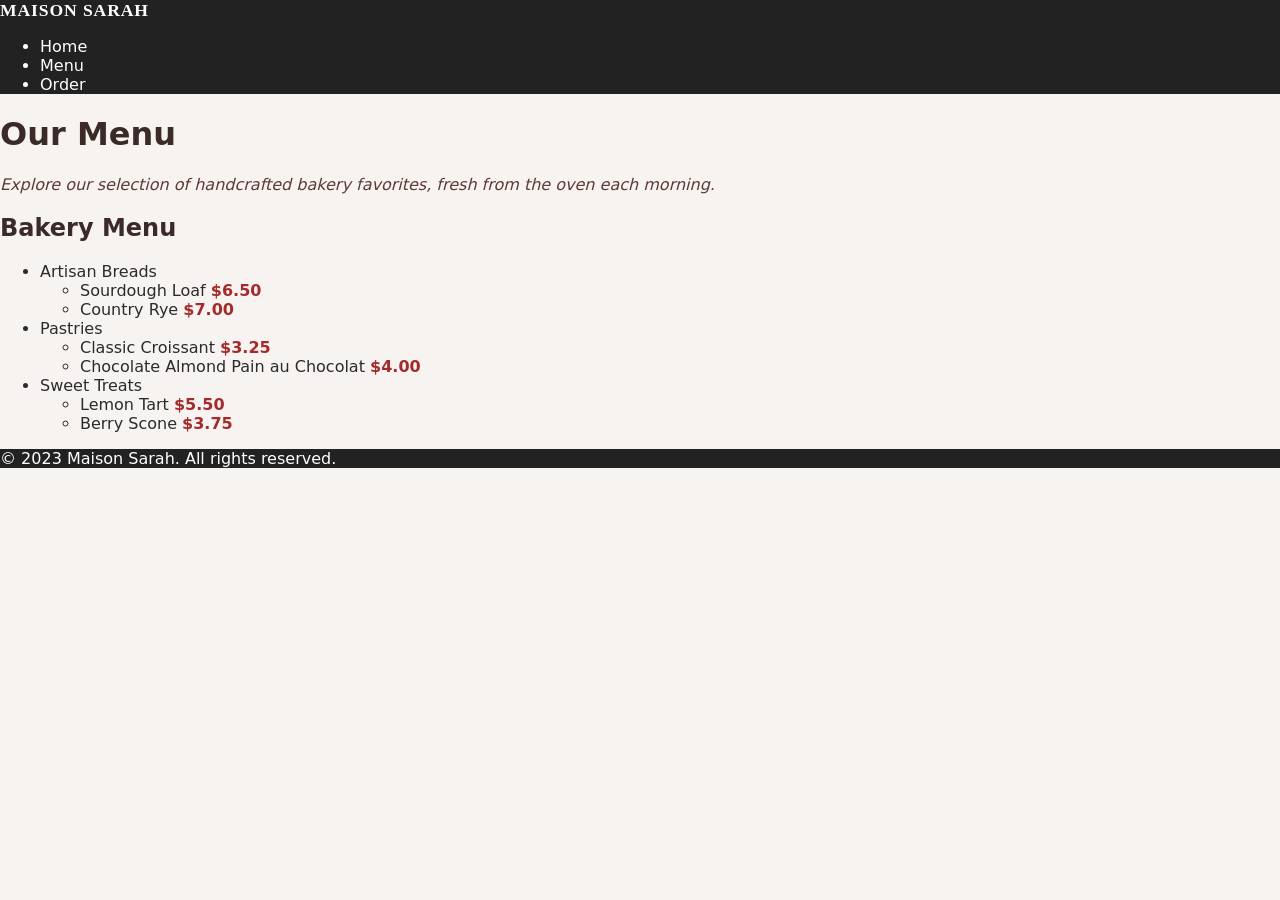
==== menu.html @ 34fc5076 "Add base styles and apply brand/tagline/price classes" ====
<!doctype html>
<html lang="en">
  <head>
    <meta charset="UTF-8" />
    <meta name="viewport" content="width=device-width, initial-scale=1.0" />
    <title>Maison Sarah - Menu</title>
    <link rel="stylesheet" href="styles.css" />
  </head>
  <body>
    <header>
      <a class="brand" href="index.html">Maison Sarah</a>
      <nav>
        <ul>
          <li><a href="index.html">Home</a></li>
          <li><a href="menu.html">Menu</a></li>
          <li><a href="order.html">Order</a></li>
        </ul>
      </nav>
    </header>
    <main>
      <h1>Our Menu</h1>
      <p class="tagline">
        Explore our selection of handcrafted bakery favorites, fresh from the
        oven each morning.
      </p>
      <section>
        <h2>Bakery Menu</h2>
        <ul>
          <li>
            Artisan Breads
            <ul>
              <li>Sourdough Loaf <span class="price">$6.50</span></li>
              <li>Country Rye <span class="price">$7.00</span></li>
            </ul>
          </li>
          <li>
            Pastries
            <ul>
              <li>Classic Croissant <span class="price">$3.25</span></li>
              <li>
                Chocolate Almond Pain au Chocolat
                <span class="price">$4.00</span>
              </li>
            </ul>
          </li>
          <li>
            Sweet Treats
            <ul>
              <li>Lemon Tart <span class="price">$5.50</span></li>
              <li>Berry Scone <span class="price">$3.75</span></li>
            </ul>
          </li>
        </ul>
      </section>
    </main>
    <footer>
      <p>&copy; 2023 Maison Sarah. All rights reserved.</p>
    </footer>
  </body>
</html>
---- styles.css ----
body {
  background-color: #f7efe8;
  color: #2c2a28;
  font-family: system-ui, sans-serif;
  margin: 0;
}

header,
footer {
  background-color: #2b2a28;
  color: #f4efe8;
}

h1,
h2 {
  color: #46322b;
}

nav a {
  color: #f4efe8;
  text-decoration: none;
}

.brand {
  display: inline-block;
  font-size: 1.1rem;
  font-weight: 700;
  letter-spacing: 0.05em;
  text-transform: uppercase;
}

.tagline {
  color: #5d3d31;
  font-style: italic;
}

.price {
  color: #b03a2e;
}

/* Base color stage for Exercise 04 */

:root {
  --bg: #f7f3f1;
  --text: #2b2b2b;
  --header-bg: #222222;
  --header-text: #ffffff;
  --accent: #3b2b28;
  --tagline: #5b3b36;
  --price: #a42b2b;
}

html,
body {
  height: 100%;
}
body {
  margin: 0;
  background-color: var(--bg);
  color: var(--text);
  font-family:
    "Lato",
    system-ui,
    -apple-system,
    "Segoe UI",
    Roboto,
    "Helvetica Neue",
    Arial;
  -webkit-font-smoothing: antialiased;
  -moz-osx-font-smoothing: grayscale;
}

/* dark header + footer */
header,
footer {
  background-color: var(--header-bg);
  color: var(--header-text);
}

/* headings color group */
h1,
h2 {
  color: var(--accent);
}

/* nav links via descendant selector */
nav a {
  color: var(--header-text);
  text-decoration: none;
}

/* brand and small helpers */
.brand {
  font-family: "Playfair Display", Georgia, serif;
  font-weight: 700;
  color: var(--header-text);
  text-decoration: none;
}

/* tagline on menu page */
.tagline {
  color: var(--tagline);
  font-style: italic;
}

/* price class for spans */
.price {
  color: var(--price);
  font-weight: 600;
}
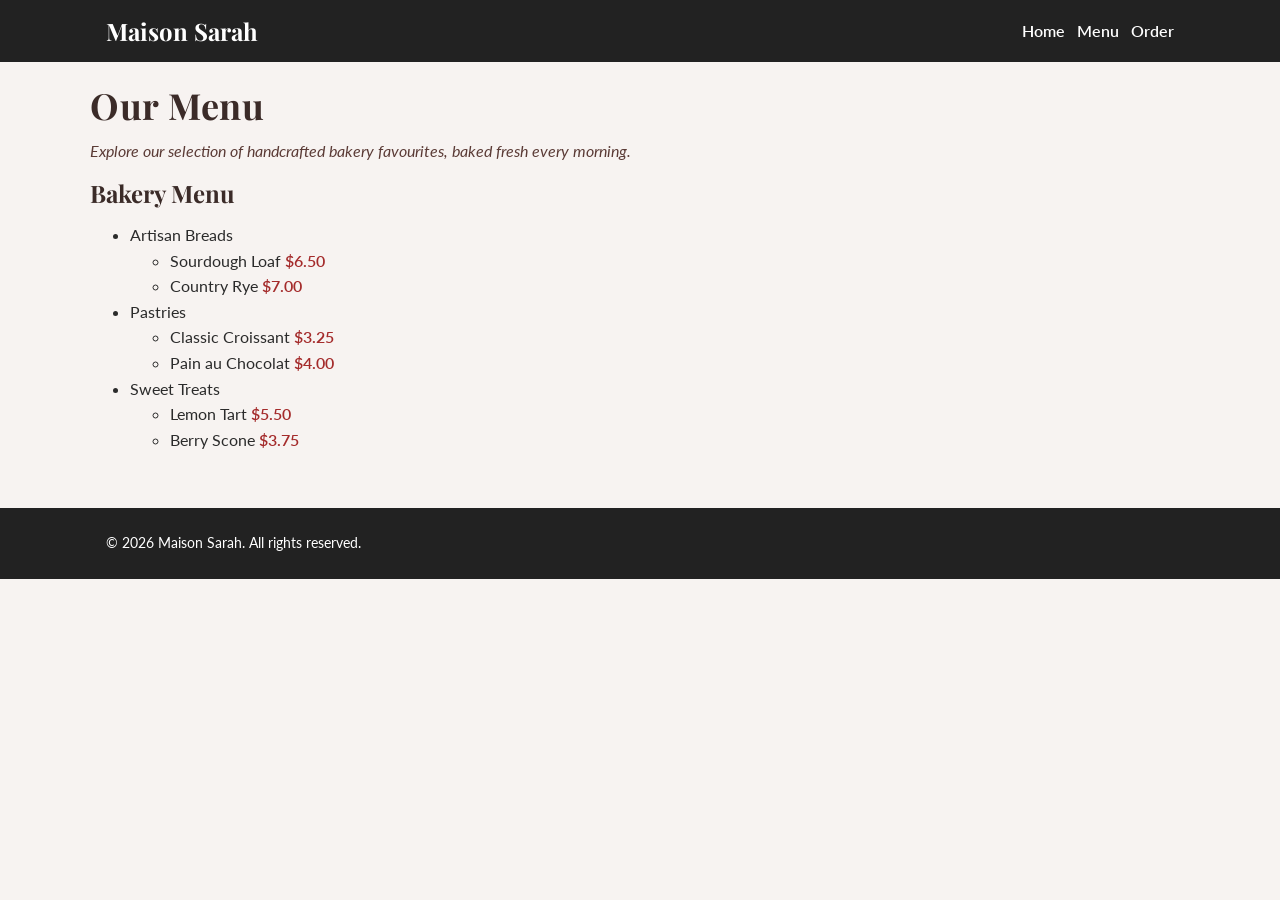
==== commit 8e86e4a2: "Exercise 05: add Google Fonts, rem base, typography scale, brand styling" ====
--- a/menu.html
+++ b/menu.html
@@ -1,60 +1,76 @@
 <!doctype html>
 <html lang="en">
   <head>
-    <meta charset="UTF-8" />
-    <meta name="viewport" content="width=device-width, initial-scale=1.0" />
+    <meta charset="utf-8" />
+    <meta name="viewport" content="width=device-width,initial-scale=1" />
     <title>Maison Sarah - Menu</title>
+
+    <link rel="preconnect" href="https://fonts.googleapis.com" />
+    <link rel="preconnect" href="https://fonts.gstatic.com" crossorigin />
+    <link
+      href="https://fonts.googleapis.com/css2?family=Lato:wght@400;700&family=Playfair+Display:wght@600;700&display=swap"
+      rel="stylesheet"
+    />
+
     <link rel="stylesheet" href="styles.css" />
   </head>
   <body>
     <header>
-      <a class="brand" href="index.html">Maison Sarah</a>
-      <nav>
-        <ul>
-          <li><a href="index.html">Home</a></li>
-          <li><a href="menu.html">Menu</a></li>
-          <li><a href="order.html">Order</a></li>
-        </ul>
-      </nav>
+      <div class="container">
+        <a class="brand" href="index.html">Maison Sarah</a>
+        <nav>
+          <ul>
+            <li><a href="index.html">Home</a></li>
+            <li><a href="menu.html">Menu</a></li>
+            <li><a href="order.html">Order</a></li>
+          </ul>
+        </nav>
+      </div>
     </header>
+
     <main>
-      <h1>Our Menu</h1>
-      <p class="tagline">
-        Explore our selection of handcrafted bakery favorites, fresh from the
-        oven each morning.
-      </p>
-      <section>
-        <h2>Bakery Menu</h2>
-        <ul>
-          <li>
-            Artisan Breads
-            <ul>
-              <li>Sourdough Loaf <span class="price">$6.50</span></li>
-              <li>Country Rye <span class="price">$7.00</span></li>
-            </ul>
-          </li>
-          <li>
-            Pastries
-            <ul>
-              <li>Classic Croissant <span class="price">$3.25</span></li>
-              <li>
-                Chocolate Almond Pain au Chocolat
-                <span class="price">$4.00</span>
-              </li>
-            </ul>
-          </li>
-          <li>
-            Sweet Treats
-            <ul>
-              <li>Lemon Tart <span class="price">$5.50</span></li>
-              <li>Berry Scone <span class="price">$3.75</span></li>
-            </ul>
-          </li>
-        </ul>
-      </section>
+      <div class="container">
+        <h1>Our Menu</h1>
+        <p class="tagline">
+          Explore our selection of handcrafted bakery favourites, baked fresh
+          every morning.
+        </p>
+
+        <section>
+          <h2>Bakery Menu</h2>
+          <ul>
+            <li>
+              Artisan Breads
+              <ul>
+                <li>Sourdough Loaf <span class="price">$6.50</span></li>
+                <li>Country Rye <span class="price">$7.00</span></li>
+              </ul>
+            </li>
+
+            <li>
+              Pastries
+              <ul>
+                <li>Classic Croissant <span class="price">$3.25</span></li>
+                <li>Pain au Chocolat <span class="price">$4.00</span></li>
+              </ul>
+            </li>
+
+            <li>
+              Sweet Treats
+              <ul>
+                <li>Lemon Tart <span class="price">$5.50</span></li>
+                <li>Berry Scone <span class="price">$3.75</span></li>
+              </ul>
+            </li>
+          </ul>
+        </section>
+      </div>
     </main>
+
     <footer>
-      <p>&copy; 2023 Maison Sarah. All rights reserved.</p>
+      <div class="container">
+        <p>&copy; 2026 Maison Sarah. All rights reserved.</p>
+      </div>
     </footer>
   </body>
 </html>
--- a/styles.css
+++ b/styles.css
@@ -1,45 +1,3 @@
-body {
-  background-color: #f7efe8;
-  color: #2c2a28;
-  font-family: system-ui, sans-serif;
-  margin: 0;
-}
-
-header,
-footer {
-  background-color: #2b2a28;
-  color: #f4efe8;
-}
-
-h1,
-h2 {
-  color: #46322b;
-}
-
-nav a {
-  color: #f4efe8;
-  text-decoration: none;
-}
-
-.brand {
-  display: inline-block;
-  font-size: 1.1rem;
-  font-weight: 700;
-  letter-spacing: 0.05em;
-  text-transform: uppercase;
-}
-
-.tagline {
-  color: #5d3d31;
-  font-style: italic;
-}
-
-.price {
-  color: #b03a2e;
-}
-
-/* Base color stage for Exercise 04 */
-
 :root {
   --bg: #f7f3f1;
   --text: #2b2b2b;
@@ -48,14 +6,20 @@
   --accent: #3b2b28;
   --tagline: #5b3b36;
   --price: #a42b2b;
-}
-
-html,
+  --max-width: 1100px;
+  --container-padding: 1.6rem;
+}
+
+* {
+  box-sizing: border-box;
+}
+html {
+  font-size: 62.5%;
+  -webkit-text-size-adjust: 100%;
+}
 body {
-  height: 100%;
-}
-body {
-  margin: 0;
+  margin: 0;
+  min-height: 100%;
   background-color: var(--bg);
   color: var(--text);
   font-family:
@@ -65,46 +29,316 @@
     "Segoe UI",
     Roboto,
     "Helvetica Neue",
-    Arial;
+    Arial,
+    sans-serif;
+  font-size: 1.6rem;
+  line-height: 1.6;
   -webkit-font-smoothing: antialiased;
   -moz-osx-font-smoothing: grayscale;
 }
 
-/* dark header + footer */
+.container {
+  max-width: var(--max-width);
+  margin: 0 auto;
+  padding: 0 var(--container-padding);
+}
+
 header,
 footer {
   background-color: var(--header-bg);
   color: var(--header-text);
-}
-
-/* headings color group */
+  text-align: center;
+}
+
+header .container,
+footer .container {
+  display: flex;
+  align-items: center;
+  justify-content: space-between;
+  gap: 1.6rem;
+  padding: 1.2rem var(--container-padding);
+}
+
+.brand,
+.brand a {
+  font-family: "Playfair Display", Georgia, serif;
+  font-size: 2.4rem;
+  font-weight: 700;
+  color: var(--header-text);
+  text-decoration: none;
+  display: inline-block;
+}
+
+/* Navigation */
+nav ul {
+  list-style: none;
+  margin: 0;
+  padding: 0;
+  display: flex;
+  gap: 1.2rem;
+  align-items: center;
+}
+nav a {
+  color: var(--header-text);
+  text-decoration: none;
+  font-weight: 600;
+}
+
 h1,
 h2 {
+  margin: 0 0 1.2rem 0;
+  font-family: "Playfair Display", Georgia, serif;
   color: var(--accent);
-}
-
-/* nav links via descendant selector */
-nav a {
-  color: var(--header-text);
-  text-decoration: none;
-}
-
-/* brand and small helpers */
-.brand {
-  font-family: "Playfair Display", Georgia, serif;
-  font-weight: 700;
-  color: var(--header-text);
-  text-decoration: none;
-}
-
-/* tagline on menu page */
+  line-height: 1.1;
+}
+h1 {
+  font-size: 3.6rem;
+  letter-spacing: 0.02em;
+}
+h2 {
+  font-size: 2.4rem;
+}
+
+main {
+  padding: 2.4rem var(--container-padding) 4rem;
+}
+main .container {
+  padding: 0;
+}
+
+figure {
+  margin: 0 0 2rem;
+}
+img {
+  max-width: 100%;
+  height: auto;
+  display: block;
+  border: 0;
+}
+
 .tagline {
   color: var(--tagline);
   font-style: italic;
-}
-
-/* price class for spans */
+  margin: 0 0 1.6rem 0;
+}
 .price {
   color: var(--price);
   font-weight: 600;
 }
+
+footer p {
+  margin: 0;
+  padding: 1.2rem 0;
+  font-size: 1.4rem;
+  color: var(--header-text);
+}
+
+main p {
+  text-align: left;
+  margin: 0 0 1.2rem 0;
+}
+
+a:focus,
+a:hover {
+  outline: 3px solid rgba(255, 255, 255, 0.08);
+  outline-offset: 2px;
+}
+:focus {
+  outline: 2px solid #0a84ff;
+  outline-offset: 3px;
+}
+
+@media (max-width: 640px) {
+  header .container,
+  footer .container {
+    flex-direction: column;
+    text-align: center;
+    gap: 0.8rem;
+    padding: 1rem;
+  }
+  nav ul {
+    flex-wrap: wrap;
+    justify-content: center;
+  }
+  .brand {
+    font-size: 2rem;
+  }
+  h1 {
+    font-size: 3rem;
+  }
+  h2 {
+    font-size: 2rem;
+  }
+}
+
+:root {
+  --bg: #f7f3f1;
+  --text: #2b2b2b;
+  --header-bg: #222222;
+  --header-text: #ffffff;
+  --accent: #3b2b28;
+  --tagline: #5b3b36;
+  --price: #a42b2b;
+  --max-width: 1100px;
+  --container-padding: 1.6rem;
+}
+
+* {
+  box-sizing: border-box;
+}
+html {
+  font-size: 62.5%;
+  -webkit-text-size-adjust: 100%;
+}
+body {
+  margin: 0;
+  min-height: 100%;
+  background-color: var(--bg);
+  color: var(--text);
+  font-family:
+    "Lato",
+    system-ui,
+    -apple-system,
+    "Segoe UI",
+    Roboto,
+    "Helvetica Neue",
+    Arial,
+    sans-serif;
+  font-size: 1.6rem;
+  line-height: 1.6;
+  -webkit-font-smoothing: antialiased;
+  -moz-osx-font-smoothing: grayscale;
+}
+
+.container {
+  max-width: var(--max-width);
+  margin: 0 auto;
+  padding: 0 var(--container-padding);
+}
+
+header,
+footer {
+  background-color: var(--header-bg);
+  color: var(--header-text);
+  text-align: center;
+}
+
+header .container,
+footer .container {
+  display: flex;
+  align-items: center;
+  justify-content: space-between;
+  gap: 1.6rem;
+  padding: 1.2rem var(--container-padding);
+}
+
+.brand,
+.brand a {
+  font-family: "Playfair Display", Georgia, serif;
+  font-size: 2.4rem;
+  font-weight: 700;
+  color: var(--header-text);
+  text-decoration: none;
+  display: inline-block;
+}
+
+nav ul {
+  list-style: none;
+  margin: 0;
+  padding: 0;
+  display: flex;
+  gap: 1.2rem;
+  align-items: center;
+}
+nav a {
+  color: var(--header-text);
+  text-decoration: none;
+  font-weight: 600;
+}
+
+h1,
+h2 {
+  margin: 0 0 1.2rem 0;
+  font-family: "Playfair Display", Georgia, serif;
+  color: var(--accent);
+  line-height: 1.1;
+}
+h1 {
+  font-size: 3.6rem;
+  letter-spacing: 0.02em;
+}
+h2 {
+  font-size: 2.4rem;
+}
+
+main {
+  padding: 2.4rem var(--container-padding) 4rem;
+}
+main .container {
+  padding: 0;
+}
+
+figure {
+  margin: 0 0 2rem;
+}
+img {
+  max-width: 100%;
+  height: auto;
+  display: block;
+  border: 0;
+}
+
+.tagline {
+  color: var(--tagline);
+  font-style: italic;
+  margin: 0 0 1.6rem 0;
+}
+.price {
+  color: var(--price);
+  font-weight: 600;
+}
+
+footer p {
+  margin: 0;
+  padding: 1.2rem 0;
+  font-size: 1.4rem;
+  color: var(--header-text);
+}
+
+main p {
+  text-align: left;
+  margin: 0 0 1.2rem 0;
+}
+
+a:focus,
+a:hover {
+  outline: 3px solid rgba(255, 255, 255, 0.08);
+  outline-offset: 2px;
+}
+:focus {
+  outline: 2px solid #0a84ff;
+  outline-offset: 3px;
+}
+
+@media (max-width: 640px) {
+  header .container,
+  footer .container {
+    flex-direction: column;
+    text-align: center;
+    gap: 0.8rem;
+    padding: 1rem;
+  }
+  nav ul {
+    flex-wrap: wrap;
+    justify-content: center;
+  }
+  .brand {
+    font-size: 2rem;
+  }
+  h1 {
+    font-size: 3rem;
+  }
+  h2 {
+    font-size: 2rem;
+  }
+}
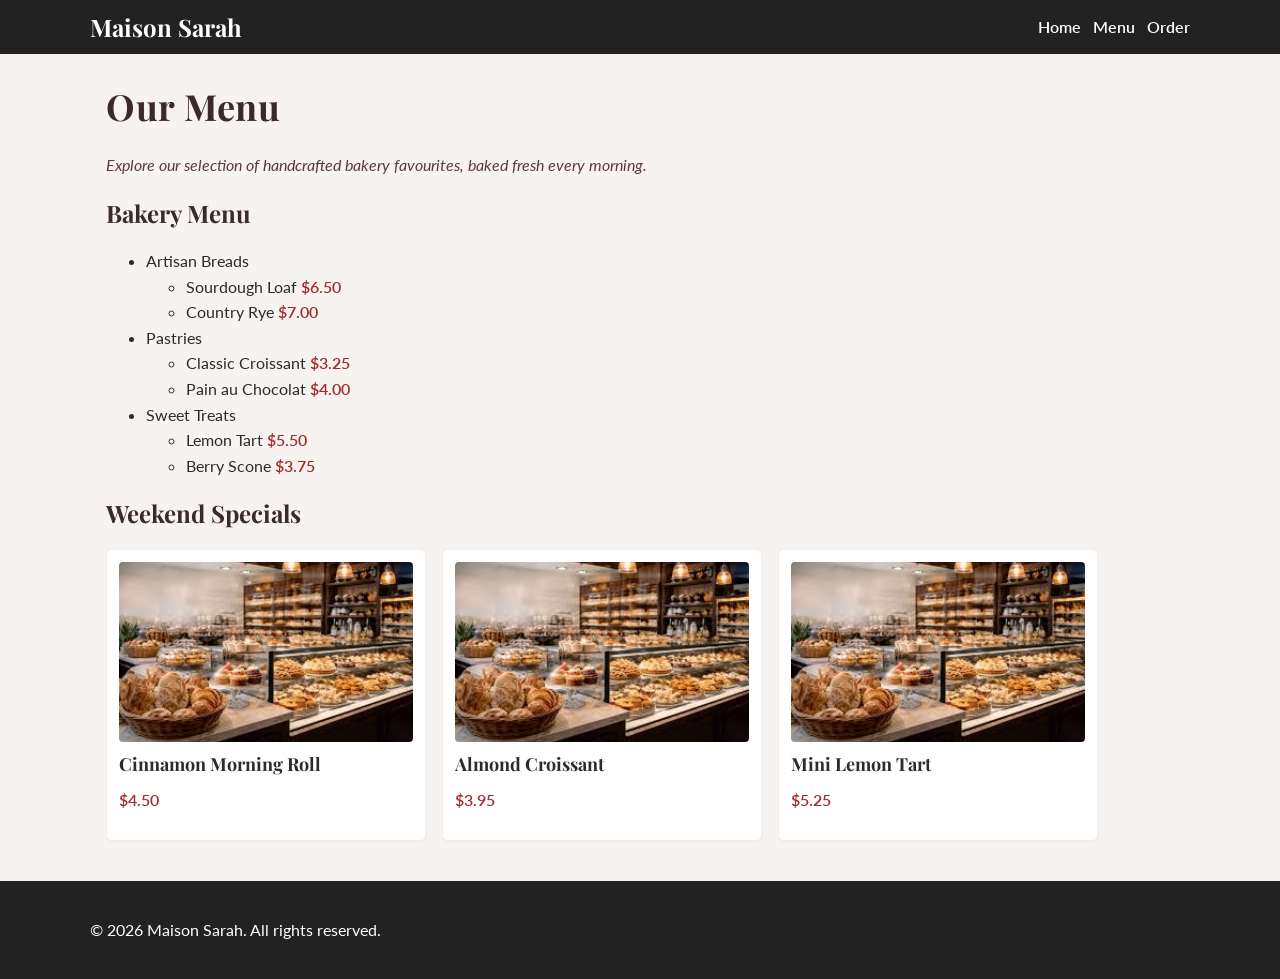
==== commit 11459d37: "Exercise 06: add container, header-bar flex nav, main/footer padding, weekend specials cards" ====
--- a/menu.html
+++ b/menu.html
@@ -16,7 +16,7 @@
   </head>
   <body>
     <header>
-      <div class="container">
+      <div class="container header-bar">
         <a class="brand" href="index.html">Maison Sarah</a>
         <nav>
           <ul>
@@ -64,6 +64,38 @@
             </li>
           </ul>
         </section>
+
+        <section>
+          <h2>Weekend Specials</h2>
+          <div class="card-row">
+            <article class="card">
+              <img
+                src="images/bakery.jpg"
+                alt="Freshly glazed morning cinnamon roll on a wooden board"
+              />
+              <h3>Cinnamon Morning Roll</h3>
+              <p class="price">$4.50</p>
+            </article>
+
+            <article class="card">
+              <img
+                src="images/bakery.jpg"
+                alt="A flaky almond croissant with toasted almond slices on top"
+              />
+              <h3>Almond Croissant</h3>
+              <p class="price">$3.95</p>
+            </article>
+
+            <article class="card">
+              <img
+                src="images/bakery.jpg"
+                alt="Mini lemon tart topped with fresh berries on a ceramic plate"
+              />
+              <h3>Mini Lemon Tart</h3>
+              <p class="price">$5.25</p>
+            </article>
+          </div>
+        </section>
       </div>
     </main>
 
--- a/styles.css
+++ b/styles.css
@@ -15,7 +15,6 @@
 }
 html {
   font-size: 62.5%;
-  -webkit-text-size-adjust: 100%;
 }
 body {
   margin: 0;
@@ -33,14 +32,47 @@
     sans-serif;
   font-size: 1.6rem;
   line-height: 1.6;
-  -webkit-font-smoothing: antialiased;
-  -moz-osx-font-smoothing: grayscale;
 }
 
 .container {
   max-width: var(--max-width);
   margin: 0 auto;
   padding: 0 var(--container-padding);
+}
+
+.header-bar {
+  display: flex;
+  align-items: center;
+  justify-content: space-between;
+  gap: 1.6rem;
+  padding: 1.2rem 0;
+}
+
+.brand,
+.brand a {
+  font-family: "Playfair Display", Georgia, serif;
+  font-size: 2.4rem;
+  font-weight: 700;
+  color: var(--header-text);
+  text-decoration: none;
+}
+
+nav {
+  display: flex;
+  align-items: center;
+}
+nav ul {
+  list-style: none;
+  margin: 0;
+  padding: 0;
+  display: flex;
+  gap: 1.2rem;
+  align-items: center;
+}
+nav a {
+  color: var(--header-text);
+  text-decoration: none;
+  font-weight: 600;
 }
 
 header,
@@ -55,41 +87,28 @@
   display: flex;
   align-items: center;
   justify-content: space-between;
-  gap: 1.6rem;
-  padding: 1.2rem var(--container-padding);
+  gap: 1.2rem;
+  padding: 0.8rem 0;
 }
 
-.brand,
-.brand a {
-  font-family: "Playfair Display", Georgia, serif;
-  font-size: 2.4rem;
-  font-weight: 700;
-  color: var(--header-text);
-  text-decoration: none;
-  display: inline-block;
+main {
+  padding: 2.4rem 0 4rem;
+}
+footer {
+  padding: 1.2rem 0;
 }
 
-/* Navigation */
-nav ul {
-  list-style: none;
-  margin: 0;
-  padding: 0;
-  display: flex;
-  gap: 1.2rem;
-  align-items: center;
-}
-nav a {
-  color: var(--header-text);
-  text-decoration: none;
-  font-weight: 600;
+img {
+  max-width: 100%;
+  height: auto;
+  display: block;
 }
 
 h1,
 h2 {
-  margin: 0 0 1.2rem 0;
   font-family: "Playfair Display", Georgia, serif;
   color: var(--accent);
-  line-height: 1.1;
+  margin: 0 0 1.2rem 0;
 }
 h1 {
   font-size: 3.6rem;
@@ -99,53 +118,48 @@
   font-size: 2.4rem;
 }
 
-main {
-  padding: 2.4rem var(--container-padding) 4rem;
-}
-main .container {
-  padding: 0;
-}
-
-figure {
-  margin: 0 0 2rem;
-}
-img {
-  max-width: 100%;
-  height: auto;
-  display: block;
-  border: 0;
-}
-
 .tagline {
   color: var(--tagline);
   font-style: italic;
-  margin: 0 0 1.6rem 0;
+  margin-bottom: 1.6rem;
 }
 .price {
   color: var(--price);
   font-weight: 600;
 }
 
-footer p {
+.card-row {
+  display: flex;
+  gap: 1.6rem;
+  flex-wrap: wrap;
+  margin-top: 1.6rem;
+}
+.card {
+  background: #ffffff;
+  border: 1px solid rgba(0, 0, 0, 0.06);
+  border-radius: 6px;
+  padding: 1.2rem;
+  box-shadow: 0 1px 2px rgba(0, 0, 0, 0.04);
+  flex: 1 1 28rem;
+  max-width: 32rem;
+  display: flex;
+  flex-direction: column;
+  gap: 0.8rem;
+}
+.card img {
+  width: 100%;
+  height: 18rem;
+  object-fit: cover;
+  border-radius: 4px;
+  display: block;
+}
+.card h3 {
   margin: 0;
-  padding: 1.2rem 0;
-  font-size: 1.4rem;
-  color: var(--header-text);
+  font-size: 1.8rem;
+  font-family: "Playfair Display", Georgia, serif;
 }
-
-main p {
-  text-align: left;
-  margin: 0 0 1.2rem 0;
-}
-
-a:focus,
-a:hover {
-  outline: 3px solid rgba(255, 255, 255, 0.08);
-  outline-offset: 2px;
-}
-:focus {
-  outline: 2px solid #0a84ff;
-  outline-offset: 3px;
+.card .price {
+  margin-top: auto;
 }
 
 @media (max-width: 640px) {
@@ -153,192 +167,14 @@
   footer .container {
     flex-direction: column;
     text-align: center;
-    gap: 0.8rem;
-    padding: 1rem;
-  }
-  nav ul {
-    flex-wrap: wrap;
-    justify-content: center;
   }
   .brand {
     font-size: 2rem;
   }
-  h1 {
-    font-size: 3rem;
-  }
-  h2 {
-    font-size: 2rem;
-  }
-}
-
-:root {
-  --bg: #f7f3f1;
-  --text: #2b2b2b;
-  --header-bg: #222222;
-  --header-text: #ffffff;
-  --accent: #3b2b28;
-  --tagline: #5b3b36;
-  --price: #a42b2b;
-  --max-width: 1100px;
-  --container-padding: 1.6rem;
-}
-
-* {
-  box-sizing: border-box;
-}
-html {
-  font-size: 62.5%;
-  -webkit-text-size-adjust: 100%;
-}
-body {
-  margin: 0;
-  min-height: 100%;
-  background-color: var(--bg);
-  color: var(--text);
-  font-family:
-    "Lato",
-    system-ui,
-    -apple-system,
-    "Segoe UI",
-    Roboto,
-    "Helvetica Neue",
-    Arial,
-    sans-serif;
-  font-size: 1.6rem;
-  line-height: 1.6;
-  -webkit-font-smoothing: antialiased;
-  -moz-osx-font-smoothing: grayscale;
-}
-
-.container {
-  max-width: var(--max-width);
-  margin: 0 auto;
-  padding: 0 var(--container-padding);
-}
-
-header,
-footer {
-  background-color: var(--header-bg);
-  color: var(--header-text);
-  text-align: center;
-}
-
-header .container,
-footer .container {
-  display: flex;
-  align-items: center;
-  justify-content: space-between;
-  gap: 1.6rem;
-  padding: 1.2rem var(--container-padding);
-}
-
-.brand,
-.brand a {
-  font-family: "Playfair Display", Georgia, serif;
-  font-size: 2.4rem;
-  font-weight: 700;
-  color: var(--header-text);
-  text-decoration: none;
-  display: inline-block;
-}
-
-nav ul {
-  list-style: none;
-  margin: 0;
-  padding: 0;
-  display: flex;
-  gap: 1.2rem;
-  align-items: center;
-}
-nav a {
-  color: var(--header-text);
-  text-decoration: none;
-  font-weight: 600;
-}
-
-h1,
-h2 {
-  margin: 0 0 1.2rem 0;
-  font-family: "Playfair Display", Georgia, serif;
-  color: var(--accent);
-  line-height: 1.1;
-}
-h1 {
-  font-size: 3.6rem;
-  letter-spacing: 0.02em;
-}
-h2 {
-  font-size: 2.4rem;
-}
-
-main {
-  padding: 2.4rem var(--container-padding) 4rem;
-}
-main .container {
-  padding: 0;
-}
-
-figure {
-  margin: 0 0 2rem;
-}
-img {
-  max-width: 100%;
-  height: auto;
-  display: block;
-  border: 0;
-}
-
-.tagline {
-  color: var(--tagline);
-  font-style: italic;
-  margin: 0 0 1.6rem 0;
-}
-.price {
-  color: var(--price);
-  font-weight: 600;
-}
-
-footer p {
-  margin: 0;
-  padding: 1.2rem 0;
-  font-size: 1.4rem;
-  color: var(--header-text);
-}
-
-main p {
-  text-align: left;
-  margin: 0 0 1.2rem 0;
-}
-
-a:focus,
-a:hover {
-  outline: 3px solid rgba(255, 255, 255, 0.08);
-  outline-offset: 2px;
-}
-:focus {
-  outline: 2px solid #0a84ff;
-  outline-offset: 3px;
-}
-
-@media (max-width: 640px) {
-  header .container,
-  footer .container {
-    flex-direction: column;
-    text-align: center;
-    gap: 0.8rem;
-    padding: 1rem;
-  }
-  nav ul {
-    flex-wrap: wrap;
-    justify-content: center;
-  }
-  .brand {
-    font-size: 2rem;
+  .card img {
+    height: 14rem;
   }
   h1 {
     font-size: 3rem;
   }
-  h2 {
-    font-size: 2rem;
-  }
 }
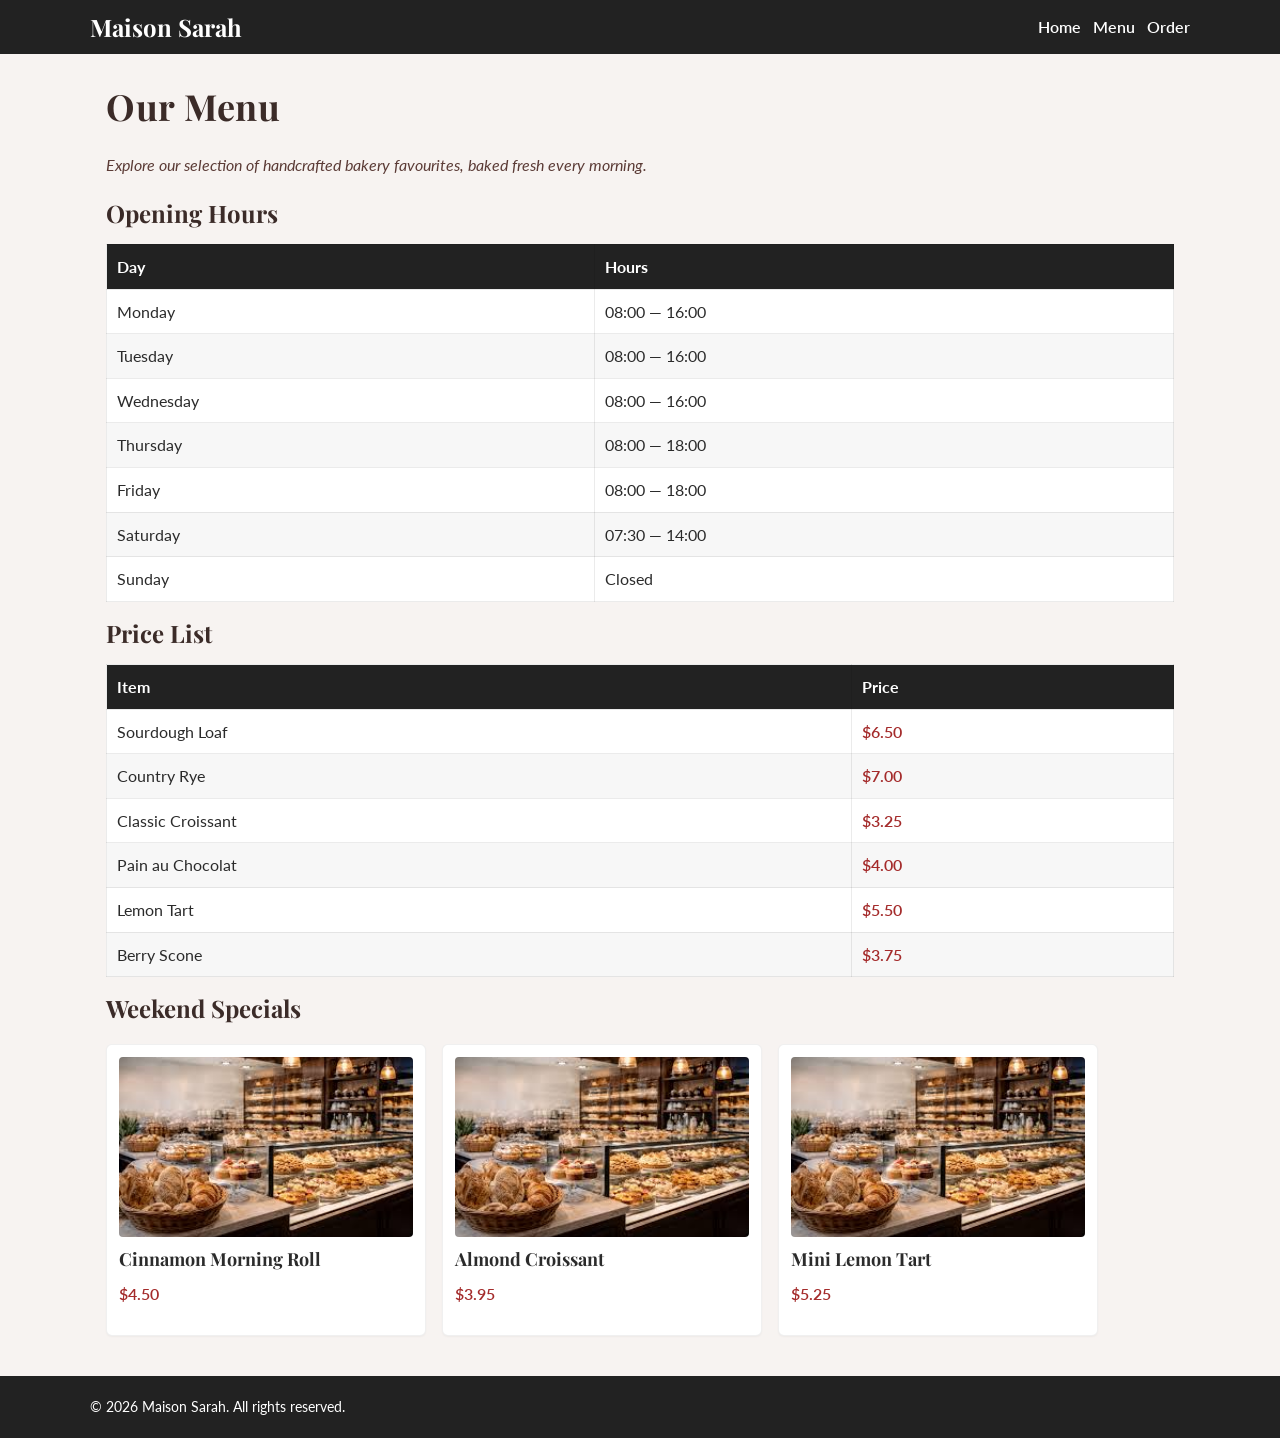
==== commit 0b4380ca: "Add hours and price tables and the weekend pre-order form" ====
--- a/menu.html
+++ b/menu.html
@@ -37,32 +37,83 @@
         </p>
 
         <section>
-          <h2>Bakery Menu</h2>
-          <ul>
-            <li>
-              Artisan Breads
-              <ul>
-                <li>Sourdough Loaf <span class="price">$6.50</span></li>
-                <li>Country Rye <span class="price">$7.00</span></li>
-              </ul>
-            </li>
+          <h2>Opening Hours</h2>
+          <table aria-describedby="hours-desc">
+            <thead>
+              <tr>
+                <th>Day</th>
+                <th>Hours</th>
+              </tr>
+            </thead>
+            <tbody>
+              <tr>
+                <td>Monday</td>
+                <td>08:00 — 16:00</td>
+              </tr>
+              <tr>
+                <td>Tuesday</td>
+                <td>08:00 — 16:00</td>
+              </tr>
+              <tr>
+                <td>Wednesday</td>
+                <td>08:00 — 16:00</td>
+              </tr>
+              <tr>
+                <td>Thursday</td>
+                <td>08:00 — 18:00</td>
+              </tr>
+              <tr>
+                <td>Friday</td>
+                <td>08:00 — 18:00</td>
+              </tr>
+              <tr>
+                <td>Saturday</td>
+                <td>07:30 — 14:00</td>
+              </tr>
+              <tr>
+                <td>Sunday</td>
+                <td>Closed</td>
+              </tr>
+            </tbody>
+          </table>
+        </section>
 
-            <li>
-              Pastries
-              <ul>
-                <li>Classic Croissant <span class="price">$3.25</span></li>
-                <li>Pain au Chocolat <span class="price">$4.00</span></li>
-              </ul>
-            </li>
-
-            <li>
-              Sweet Treats
-              <ul>
-                <li>Lemon Tart <span class="price">$5.50</span></li>
-                <li>Berry Scone <span class="price">$3.75</span></li>
-              </ul>
-            </li>
-          </ul>
+        <section>
+          <h2>Price List</h2>
+          <table aria-describedby="prices-desc">
+            <thead>
+              <tr>
+                <th>Item</th>
+                <th>Price</th>
+              </tr>
+            </thead>
+            <tbody>
+              <tr>
+                <td>Sourdough Loaf</td>
+                <td><span class="price">$6.50</span></td>
+              </tr>
+              <tr>
+                <td>Country Rye</td>
+                <td><span class="price">$7.00</span></td>
+              </tr>
+              <tr>
+                <td>Classic Croissant</td>
+                <td><span class="price">$3.25</span></td>
+              </tr>
+              <tr>
+                <td>Pain au Chocolat</td>
+                <td><span class="price">$4.00</span></td>
+              </tr>
+              <tr>
+                <td>Lemon Tart</td>
+                <td><span class="price">$5.50</span></td>
+              </tr>
+              <tr>
+                <td>Berry Scone</td>
+                <td><span class="price">$3.75</span></td>
+              </tr>
+            </tbody>
+          </table>
         </section>
 
         <section>
@@ -71,7 +122,7 @@
             <article class="card">
               <img
                 src="images/bakery.jpg"
-                alt="Freshly glazed morning cinnamon roll on a wooden board"
+                alt="Freshly glazed cinnamon roll on a wooden board"
               />
               <h3>Cinnamon Morning Roll</h3>
               <p class="price">$4.50</p>
@@ -80,7 +131,7 @@
             <article class="card">
               <img
                 src="images/bakery.jpg"
-                alt="A flaky almond croissant with toasted almond slices on top"
+                alt="Flaky almond croissant topped with toasted almond slices"
               />
               <h3>Almond Croissant</h3>
               <p class="price">$3.95</p>
--- a/styles.css
+++ b/styles.css
@@ -19,7 +19,7 @@
 body {
   margin: 0;
   min-height: 100%;
-  background-color: var(--bg);
+  background: var(--bg);
   color: var(--text);
   font-family:
     "Lato",
@@ -39,7 +39,6 @@
   margin: 0 auto;
   padding: 0 var(--container-padding);
 }
-
 .header-bar {
   display: flex;
   align-items: center;
@@ -47,7 +46,6 @@
   gap: 1.6rem;
   padding: 1.2rem 0;
 }
-
 .brand,
 .brand a {
   font-family: "Playfair Display", Georgia, serif;
@@ -67,7 +65,6 @@
   padding: 0;
   display: flex;
   gap: 1.2rem;
-  align-items: center;
 }
 nav a {
   color: var(--header-text);
@@ -77,11 +74,10 @@
 
 header,
 footer {
-  background-color: var(--header-bg);
+  background: var(--header-bg);
   color: var(--header-text);
   text-align: center;
 }
-
 header .container,
 footer .container {
   display: flex;
@@ -94,10 +90,6 @@
 main {
   padding: 2.4rem 0 4rem;
 }
-footer {
-  padding: 1.2rem 0;
-}
-
 img {
   max-width: 100%;
   height: auto;
@@ -135,7 +127,7 @@
   margin-top: 1.6rem;
 }
 .card {
-  background: #ffffff;
+  background: #fff;
   border: 1px solid rgba(0, 0, 0, 0.06);
   border-radius: 6px;
   padding: 1.2rem;
@@ -162,6 +154,111 @@
   margin-top: auto;
 }
 
+table {
+  width: 100%;
+  border-collapse: collapse;
+  margin: 1.2rem 0;
+  font-size: 1.6rem;
+  background: #fff;
+}
+th,
+td {
+  padding: 0.9rem 1rem;
+  border: 1px solid rgba(0, 0, 0, 0.08);
+  text-align: left;
+  vertical-align: middle;
+}
+thead th {
+  background: var(--header-bg);
+  color: var(--header-text);
+  font-weight: 700;
+}
+tbody tr:nth-child(even) {
+  background: rgba(0, 0, 0, 0.03);
+}
+
+form {
+  margin-top: 1.2rem;
+}
+fieldset {
+  border: 1px solid rgba(0, 0, 0, 0.08);
+  padding: 1.2rem;
+  border-radius: 6px;
+  margin-bottom: 1.2rem;
+}
+legend {
+  font-weight: 700;
+  padding: 0 0.4rem;
+}
+label {
+  display: block;
+  margin-bottom: 0.4rem;
+  font-weight: 600;
+}
+.field {
+  font-family: inherit;
+  padding: 0.8rem;
+  border: 1px solid #cfcfcf;
+  border-radius: 4px;
+  width: 100%;
+  max-width: 40rem;
+  font-size: 1.6rem;
+}
+.field:focus {
+  outline: 3px solid rgba(58, 43, 40, 0.12);
+  outline-offset: 2px;
+}
+.field[required] {
+  box-shadow: 0 0 0 3px rgba(164, 43, 43, 0.04);
+}
+
+.choice {
+  display: flex;
+  gap: 1.2rem;
+  align-items: center;
+  flex-wrap: wrap;
+  margin-bottom: 0.6rem;
+}
+.choice label {
+  display: inline-flex;
+  align-items: center;
+  gap: 0.6rem;
+  font-weight: 400;
+}
+
+input[type="checkbox"],
+input[type="radio"] {
+  accent-color: var(--price);
+}
+
+button[type="submit"] {
+  background: var(--price);
+  color: #fff;
+  border: 0;
+  padding: 0.9rem 1.6rem;
+  font-size: 1.6rem;
+  border-radius: 6px;
+  cursor: pointer;
+}
+button[type="submit"]:focus,
+button[type="submit"]:hover {
+  filter: brightness(0.95);
+  outline: 3px solid rgba(255, 255, 255, 0.06);
+  outline-offset: 2px;
+}
+
+footer p {
+  margin: 0;
+  padding: 1.2rem 0;
+  font-size: 1.4rem;
+  color: var(--header-text);
+}
+
+a:focus,
+a:hover {
+  outline: 3px solid rgba(255, 255, 255, 0.08);
+  outline-offset: 2px;
+}
 @media (max-width: 640px) {
   header .container,
   footer .container {
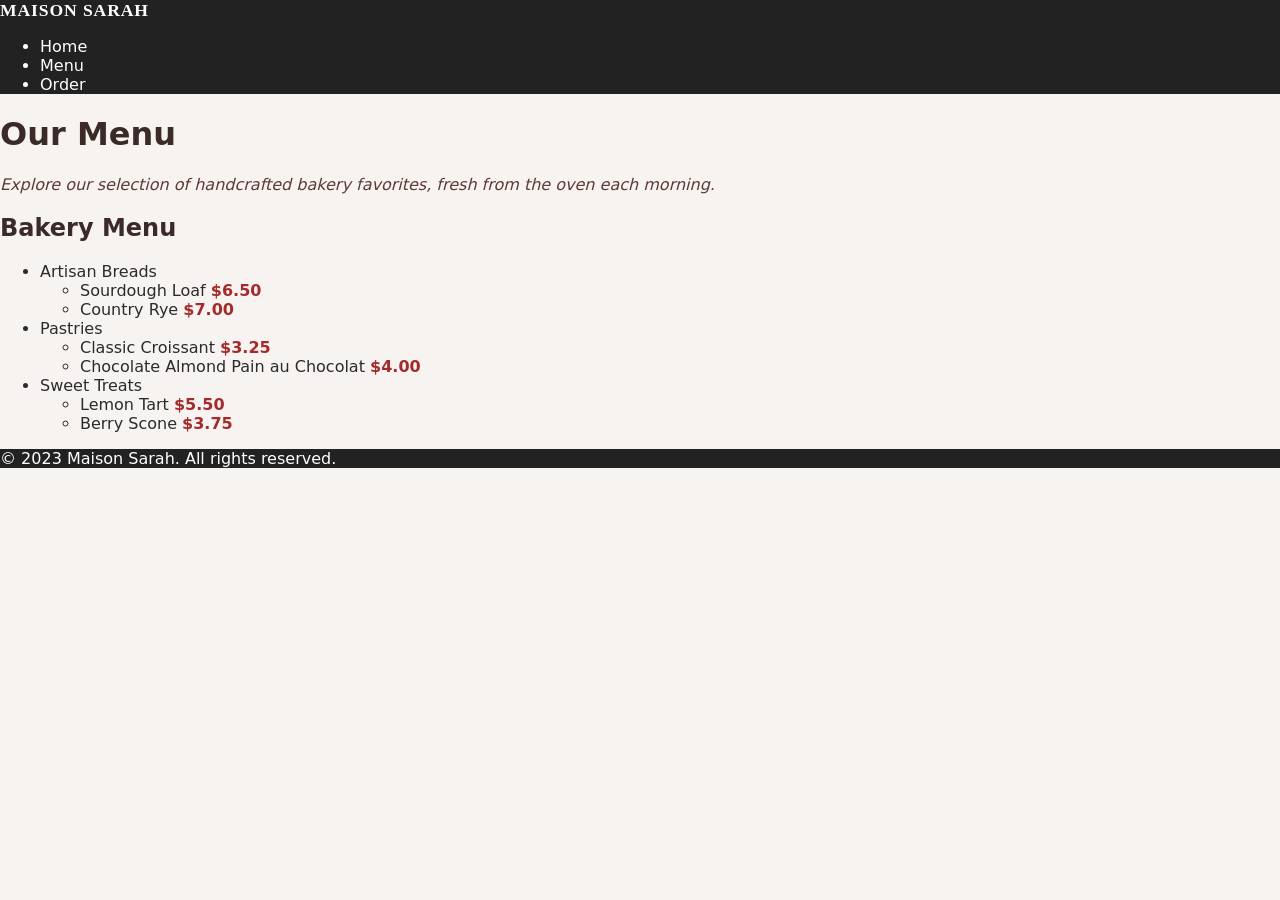
==== commit 37ea6735: "Merge pull request #3 from Bethelhem213/exercise-04-base-styles Add base styles and apply brand/tagl" ====
--- a/menu.html
+++ b/menu.html
@@ -1,159 +1,60 @@
 <!doctype html>
 <html lang="en">
   <head>
-    <meta charset="utf-8" />
-    <meta name="viewport" content="width=device-width,initial-scale=1" />
+    <meta charset="UTF-8" />
+    <meta name="viewport" content="width=device-width, initial-scale=1.0" />
     <title>Maison Sarah - Menu</title>
-
-    <link rel="preconnect" href="https://fonts.googleapis.com" />
-    <link rel="preconnect" href="https://fonts.gstatic.com" crossorigin />
-    <link
-      href="https://fonts.googleapis.com/css2?family=Lato:wght@400;700&family=Playfair+Display:wght@600;700&display=swap"
-      rel="stylesheet"
-    />
-
     <link rel="stylesheet" href="styles.css" />
   </head>
   <body>
     <header>
-      <div class="container header-bar">
-        <a class="brand" href="index.html">Maison Sarah</a>
-        <nav>
-          <ul>
-            <li><a href="index.html">Home</a></li>
-            <li><a href="menu.html">Menu</a></li>
-            <li><a href="order.html">Order</a></li>
-          </ul>
-        </nav>
-      </div>
+      <a class="brand" href="index.html">Maison Sarah</a>
+      <nav>
+        <ul>
+          <li><a href="index.html">Home</a></li>
+          <li><a href="menu.html">Menu</a></li>
+          <li><a href="order.html">Order</a></li>
+        </ul>
+      </nav>
     </header>
-
     <main>
-      <div class="container">
-        <h1>Our Menu</h1>
-        <p class="tagline">
-          Explore our selection of handcrafted bakery favourites, baked fresh
-          every morning.
-        </p>
-
-        <section>
-          <h2>Opening Hours</h2>
-          <table aria-describedby="hours-desc">
-            <thead>
-              <tr>
-                <th>Day</th>
-                <th>Hours</th>
-              </tr>
-            </thead>
-            <tbody>
-              <tr>
-                <td>Monday</td>
-                <td>08:00 — 16:00</td>
-              </tr>
-              <tr>
-                <td>Tuesday</td>
-                <td>08:00 — 16:00</td>
-              </tr>
-              <tr>
-                <td>Wednesday</td>
-                <td>08:00 — 16:00</td>
-              </tr>
-              <tr>
-                <td>Thursday</td>
-                <td>08:00 — 18:00</td>
-              </tr>
-              <tr>
-                <td>Friday</td>
-                <td>08:00 — 18:00</td>
-              </tr>
-              <tr>
-                <td>Saturday</td>
-                <td>07:30 — 14:00</td>
-              </tr>
-              <tr>
-                <td>Sunday</td>
-                <td>Closed</td>
-              </tr>
-            </tbody>
-          </table>
-        </section>
-
-        <section>
-          <h2>Price List</h2>
-          <table aria-describedby="prices-desc">
-            <thead>
-              <tr>
-                <th>Item</th>
-                <th>Price</th>
-              </tr>
-            </thead>
-            <tbody>
-              <tr>
-                <td>Sourdough Loaf</td>
-                <td><span class="price">$6.50</span></td>
-              </tr>
-              <tr>
-                <td>Country Rye</td>
-                <td><span class="price">$7.00</span></td>
-              </tr>
-              <tr>
-                <td>Classic Croissant</td>
-                <td><span class="price">$3.25</span></td>
-              </tr>
-              <tr>
-                <td>Pain au Chocolat</td>
-                <td><span class="price">$4.00</span></td>
-              </tr>
-              <tr>
-                <td>Lemon Tart</td>
-                <td><span class="price">$5.50</span></td>
-              </tr>
-              <tr>
-                <td>Berry Scone</td>
-                <td><span class="price">$3.75</span></td>
-              </tr>
-            </tbody>
-          </table>
-        </section>
-
-        <section>
-          <h2>Weekend Specials</h2>
-          <div class="card-row">
-            <article class="card">
-              <img
-                src="images/bakery.jpg"
-                alt="Freshly glazed cinnamon roll on a wooden board"
-              />
-              <h3>Cinnamon Morning Roll</h3>
-              <p class="price">$4.50</p>
-            </article>
-
-            <article class="card">
-              <img
-                src="images/bakery.jpg"
-                alt="Flaky almond croissant topped with toasted almond slices"
-              />
-              <h3>Almond Croissant</h3>
-              <p class="price">$3.95</p>
-            </article>
-
-            <article class="card">
-              <img
-                src="images/bakery.jpg"
-                alt="Mini lemon tart topped with fresh berries on a ceramic plate"
-              />
-              <h3>Mini Lemon Tart</h3>
-              <p class="price">$5.25</p>
-            </article>
-          </div>
-        </section>
-      </div>
+      <h1>Our Menu</h1>
+      <p class="tagline">
+        Explore our selection of handcrafted bakery favorites, fresh from the
+        oven each morning.
+      </p>
+      <section>
+        <h2>Bakery Menu</h2>
+        <ul>
+          <li>
+            Artisan Breads
+            <ul>
+              <li>Sourdough Loaf <span class="price">$6.50</span></li>
+              <li>Country Rye <span class="price">$7.00</span></li>
+            </ul>
+          </li>
+          <li>
+            Pastries
+            <ul>
+              <li>Classic Croissant <span class="price">$3.25</span></li>
+              <li>
+                Chocolate Almond Pain au Chocolat
+                <span class="price">$4.00</span>
+              </li>
+            </ul>
+          </li>
+          <li>
+            Sweet Treats
+            <ul>
+              <li>Lemon Tart <span class="price">$5.50</span></li>
+              <li>Berry Scone <span class="price">$3.75</span></li>
+            </ul>
+          </li>
+        </ul>
+      </section>
     </main>
-
     <footer>
-      <div class="container">
-        <p>&copy; 2026 Maison Sarah. All rights reserved.</p>
-      </div>
+      <p>&copy; 2023 Maison Sarah. All rights reserved.</p>
     </footer>
   </body>
 </html>
--- a/styles.css
+++ b/styles.css
@@ -1,3 +1,45 @@
+body {
+  background-color: #f7efe8;
+  color: #2c2a28;
+  font-family: system-ui, sans-serif;
+  margin: 0;
+}
+
+header,
+footer {
+  background-color: #2b2a28;
+  color: #f4efe8;
+}
+
+h1,
+h2 {
+  color: #46322b;
+}
+
+nav a {
+  color: #f4efe8;
+  text-decoration: none;
+}
+
+.brand {
+  display: inline-block;
+  font-size: 1.1rem;
+  font-weight: 700;
+  letter-spacing: 0.05em;
+  text-transform: uppercase;
+}
+
+.tagline {
+  color: #5d3d31;
+  font-style: italic;
+}
+
+.price {
+  color: #b03a2e;
+}
+
+/* Base color stage for Exercise 04 */
+
 :root {
   --bg: #f7f3f1;
   --text: #2b2b2b;
@@ -6,20 +48,15 @@
   --accent: #3b2b28;
   --tagline: #5b3b36;
   --price: #a42b2b;
-  --max-width: 1100px;
-  --container-padding: 1.6rem;
 }
 
-* {
-  box-sizing: border-box;
-}
-html {
-  font-size: 62.5%;
+html,
+body {
+  height: 100%;
 }
 body {
   margin: 0;
-  min-height: 100%;
-  background: var(--bg);
+  background-color: var(--bg);
   color: var(--text);
   font-family:
     "Lato",
@@ -28,250 +65,46 @@
     "Segoe UI",
     Roboto,
     "Helvetica Neue",
-    Arial,
-    sans-serif;
-  font-size: 1.6rem;
-  line-height: 1.6;
+    Arial;
+  -webkit-font-smoothing: antialiased;
+  -moz-osx-font-smoothing: grayscale;
 }
 
-.container {
-  max-width: var(--max-width);
-  margin: 0 auto;
-  padding: 0 var(--container-padding);
+/* dark header + footer */
+header,
+footer {
+  background-color: var(--header-bg);
+  color: var(--header-text);
 }
-.header-bar {
-  display: flex;
-  align-items: center;
-  justify-content: space-between;
-  gap: 1.6rem;
-  padding: 1.2rem 0;
+
+/* headings color group */
+h1,
+h2 {
+  color: var(--accent);
 }
-.brand,
-.brand a {
+
+/* nav links via descendant selector */
+nav a {
+  color: var(--header-text);
+  text-decoration: none;
+}
+
+/* brand and small helpers */
+.brand {
   font-family: "Playfair Display", Georgia, serif;
-  font-size: 2.4rem;
   font-weight: 700;
   color: var(--header-text);
   text-decoration: none;
 }
 
-nav {
-  display: flex;
-  align-items: center;
-}
-nav ul {
-  list-style: none;
-  margin: 0;
-  padding: 0;
-  display: flex;
-  gap: 1.2rem;
-}
-nav a {
-  color: var(--header-text);
-  text-decoration: none;
-  font-weight: 600;
-}
-
-header,
-footer {
-  background: var(--header-bg);
-  color: var(--header-text);
-  text-align: center;
-}
-header .container,
-footer .container {
-  display: flex;
-  align-items: center;
-  justify-content: space-between;
-  gap: 1.2rem;
-  padding: 0.8rem 0;
-}
-
-main {
-  padding: 2.4rem 0 4rem;
-}
-img {
-  max-width: 100%;
-  height: auto;
-  display: block;
-}
-
-h1,
-h2 {
-  font-family: "Playfair Display", Georgia, serif;
-  color: var(--accent);
-  margin: 0 0 1.2rem 0;
-}
-h1 {
-  font-size: 3.6rem;
-  letter-spacing: 0.02em;
-}
-h2 {
-  font-size: 2.4rem;
-}
-
+/* tagline on menu page */
 .tagline {
   color: var(--tagline);
   font-style: italic;
-  margin-bottom: 1.6rem;
 }
+
+/* price class for spans */
 .price {
   color: var(--price);
   font-weight: 600;
 }
-
-.card-row {
-  display: flex;
-  gap: 1.6rem;
-  flex-wrap: wrap;
-  margin-top: 1.6rem;
-}
-.card {
-  background: #fff;
-  border: 1px solid rgba(0, 0, 0, 0.06);
-  border-radius: 6px;
-  padding: 1.2rem;
-  box-shadow: 0 1px 2px rgba(0, 0, 0, 0.04);
-  flex: 1 1 28rem;
-  max-width: 32rem;
-  display: flex;
-  flex-direction: column;
-  gap: 0.8rem;
-}
-.card img {
-  width: 100%;
-  height: 18rem;
-  object-fit: cover;
-  border-radius: 4px;
-  display: block;
-}
-.card h3 {
-  margin: 0;
-  font-size: 1.8rem;
-  font-family: "Playfair Display", Georgia, serif;
-}
-.card .price {
-  margin-top: auto;
-}
-
-table {
-  width: 100%;
-  border-collapse: collapse;
-  margin: 1.2rem 0;
-  font-size: 1.6rem;
-  background: #fff;
-}
-th,
-td {
-  padding: 0.9rem 1rem;
-  border: 1px solid rgba(0, 0, 0, 0.08);
-  text-align: left;
-  vertical-align: middle;
-}
-thead th {
-  background: var(--header-bg);
-  color: var(--header-text);
-  font-weight: 700;
-}
-tbody tr:nth-child(even) {
-  background: rgba(0, 0, 0, 0.03);
-}
-
-form {
-  margin-top: 1.2rem;
-}
-fieldset {
-  border: 1px solid rgba(0, 0, 0, 0.08);
-  padding: 1.2rem;
-  border-radius: 6px;
-  margin-bottom: 1.2rem;
-}
-legend {
-  font-weight: 700;
-  padding: 0 0.4rem;
-}
-label {
-  display: block;
-  margin-bottom: 0.4rem;
-  font-weight: 600;
-}
-.field {
-  font-family: inherit;
-  padding: 0.8rem;
-  border: 1px solid #cfcfcf;
-  border-radius: 4px;
-  width: 100%;
-  max-width: 40rem;
-  font-size: 1.6rem;
-}
-.field:focus {
-  outline: 3px solid rgba(58, 43, 40, 0.12);
-  outline-offset: 2px;
-}
-.field[required] {
-  box-shadow: 0 0 0 3px rgba(164, 43, 43, 0.04);
-}
-
-.choice {
-  display: flex;
-  gap: 1.2rem;
-  align-items: center;
-  flex-wrap: wrap;
-  margin-bottom: 0.6rem;
-}
-.choice label {
-  display: inline-flex;
-  align-items: center;
-  gap: 0.6rem;
-  font-weight: 400;
-}
-
-input[type="checkbox"],
-input[type="radio"] {
-  accent-color: var(--price);
-}
-
-button[type="submit"] {
-  background: var(--price);
-  color: #fff;
-  border: 0;
-  padding: 0.9rem 1.6rem;
-  font-size: 1.6rem;
-  border-radius: 6px;
-  cursor: pointer;
-}
-button[type="submit"]:focus,
-button[type="submit"]:hover {
-  filter: brightness(0.95);
-  outline: 3px solid rgba(255, 255, 255, 0.06);
-  outline-offset: 2px;
-}
-
-footer p {
-  margin: 0;
-  padding: 1.2rem 0;
-  font-size: 1.4rem;
-  color: var(--header-text);
-}
-
-a:focus,
-a:hover {
-  outline: 3px solid rgba(255, 255, 255, 0.08);
-  outline-offset: 2px;
-}
-@media (max-width: 640px) {
-  header .container,
-  footer .container {
-    flex-direction: column;
-    text-align: center;
-  }
-  .brand {
-    font-size: 2rem;
-  }
-  .card img {
-    height: 14rem;
-  }
-  h1 {
-    font-size: 3rem;
-  }
-}
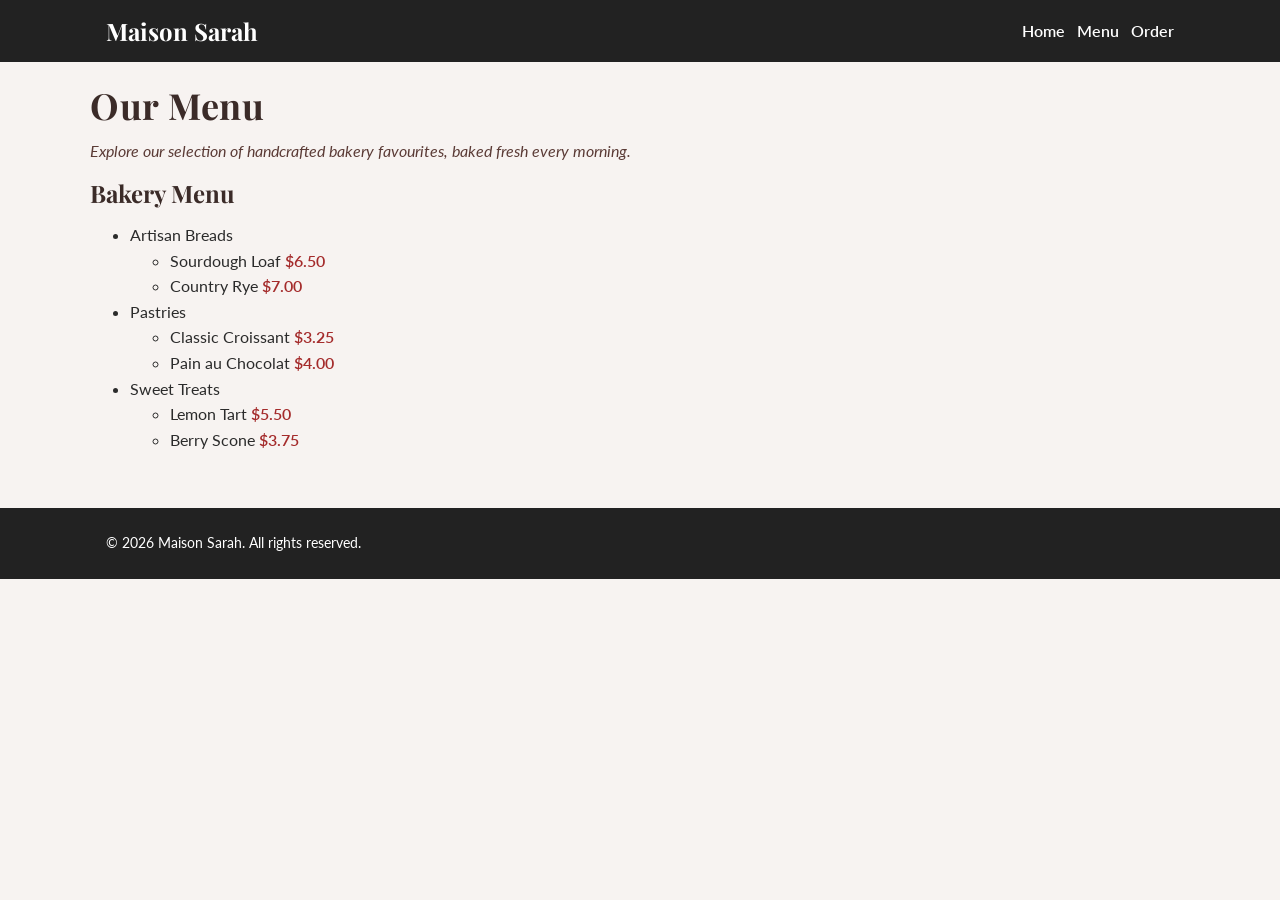
==== commit 80cd691a: "Merge pull request #4 from Bethelhem213/exercise-05-typography Add typography scale and Google Fonts" ====
--- a/menu.html
+++ b/menu.html
@@ -1,60 +1,76 @@
 <!doctype html>
 <html lang="en">
   <head>
-    <meta charset="UTF-8" />
-    <meta name="viewport" content="width=device-width, initial-scale=1.0" />
+    <meta charset="utf-8" />
+    <meta name="viewport" content="width=device-width,initial-scale=1" />
     <title>Maison Sarah - Menu</title>
+
+    <link rel="preconnect" href="https://fonts.googleapis.com" />
+    <link rel="preconnect" href="https://fonts.gstatic.com" crossorigin />
+    <link
+      href="https://fonts.googleapis.com/css2?family=Lato:wght@400;700&family=Playfair+Display:wght@600;700&display=swap"
+      rel="stylesheet"
+    />
+
     <link rel="stylesheet" href="styles.css" />
   </head>
   <body>
     <header>
-      <a class="brand" href="index.html">Maison Sarah</a>
-      <nav>
-        <ul>
-          <li><a href="index.html">Home</a></li>
-          <li><a href="menu.html">Menu</a></li>
-          <li><a href="order.html">Order</a></li>
-        </ul>
-      </nav>
+      <div class="container">
+        <a class="brand" href="index.html">Maison Sarah</a>
+        <nav>
+          <ul>
+            <li><a href="index.html">Home</a></li>
+            <li><a href="menu.html">Menu</a></li>
+            <li><a href="order.html">Order</a></li>
+          </ul>
+        </nav>
+      </div>
     </header>
+
     <main>
-      <h1>Our Menu</h1>
-      <p class="tagline">
-        Explore our selection of handcrafted bakery favorites, fresh from the
-        oven each morning.
-      </p>
-      <section>
-        <h2>Bakery Menu</h2>
-        <ul>
-          <li>
-            Artisan Breads
-            <ul>
-              <li>Sourdough Loaf <span class="price">$6.50</span></li>
-              <li>Country Rye <span class="price">$7.00</span></li>
-            </ul>
-          </li>
-          <li>
-            Pastries
-            <ul>
-              <li>Classic Croissant <span class="price">$3.25</span></li>
-              <li>
-                Chocolate Almond Pain au Chocolat
-                <span class="price">$4.00</span>
-              </li>
-            </ul>
-          </li>
-          <li>
-            Sweet Treats
-            <ul>
-              <li>Lemon Tart <span class="price">$5.50</span></li>
-              <li>Berry Scone <span class="price">$3.75</span></li>
-            </ul>
-          </li>
-        </ul>
-      </section>
+      <div class="container">
+        <h1>Our Menu</h1>
+        <p class="tagline">
+          Explore our selection of handcrafted bakery favourites, baked fresh
+          every morning.
+        </p>
+
+        <section>
+          <h2>Bakery Menu</h2>
+          <ul>
+            <li>
+              Artisan Breads
+              <ul>
+                <li>Sourdough Loaf <span class="price">$6.50</span></li>
+                <li>Country Rye <span class="price">$7.00</span></li>
+              </ul>
+            </li>
+
+            <li>
+              Pastries
+              <ul>
+                <li>Classic Croissant <span class="price">$3.25</span></li>
+                <li>Pain au Chocolat <span class="price">$4.00</span></li>
+              </ul>
+            </li>
+
+            <li>
+              Sweet Treats
+              <ul>
+                <li>Lemon Tart <span class="price">$5.50</span></li>
+                <li>Berry Scone <span class="price">$3.75</span></li>
+              </ul>
+            </li>
+          </ul>
+        </section>
+      </div>
     </main>
+
     <footer>
-      <p>&copy; 2023 Maison Sarah. All rights reserved.</p>
+      <div class="container">
+        <p>&copy; 2026 Maison Sarah. All rights reserved.</p>
+      </div>
     </footer>
   </body>
 </html>
--- a/styles.css
+++ b/styles.css
@@ -1,45 +1,3 @@
-body {
-  background-color: #f7efe8;
-  color: #2c2a28;
-  font-family: system-ui, sans-serif;
-  margin: 0;
-}
-
-header,
-footer {
-  background-color: #2b2a28;
-  color: #f4efe8;
-}
-
-h1,
-h2 {
-  color: #46322b;
-}
-
-nav a {
-  color: #f4efe8;
-  text-decoration: none;
-}
-
-.brand {
-  display: inline-block;
-  font-size: 1.1rem;
-  font-weight: 700;
-  letter-spacing: 0.05em;
-  text-transform: uppercase;
-}
-
-.tagline {
-  color: #5d3d31;
-  font-style: italic;
-}
-
-.price {
-  color: #b03a2e;
-}
-
-/* Base color stage for Exercise 04 */
-
 :root {
   --bg: #f7f3f1;
   --text: #2b2b2b;
@@ -48,14 +6,20 @@
   --accent: #3b2b28;
   --tagline: #5b3b36;
   --price: #a42b2b;
-}
-
-html,
+  --max-width: 1100px;
+  --container-padding: 1.6rem;
+}
+
+* {
+  box-sizing: border-box;
+}
+html {
+  font-size: 62.5%;
+  -webkit-text-size-adjust: 100%;
+}
 body {
-  height: 100%;
-}
-body {
-  margin: 0;
+  margin: 0;
+  min-height: 100%;
   background-color: var(--bg);
   color: var(--text);
   font-family:
@@ -65,46 +29,316 @@
     "Segoe UI",
     Roboto,
     "Helvetica Neue",
-    Arial;
+    Arial,
+    sans-serif;
+  font-size: 1.6rem;
+  line-height: 1.6;
   -webkit-font-smoothing: antialiased;
   -moz-osx-font-smoothing: grayscale;
 }
 
-/* dark header + footer */
+.container {
+  max-width: var(--max-width);
+  margin: 0 auto;
+  padding: 0 var(--container-padding);
+}
+
 header,
 footer {
   background-color: var(--header-bg);
   color: var(--header-text);
-}
-
-/* headings color group */
+  text-align: center;
+}
+
+header .container,
+footer .container {
+  display: flex;
+  align-items: center;
+  justify-content: space-between;
+  gap: 1.6rem;
+  padding: 1.2rem var(--container-padding);
+}
+
+.brand,
+.brand a {
+  font-family: "Playfair Display", Georgia, serif;
+  font-size: 2.4rem;
+  font-weight: 700;
+  color: var(--header-text);
+  text-decoration: none;
+  display: inline-block;
+}
+
+/* Navigation */
+nav ul {
+  list-style: none;
+  margin: 0;
+  padding: 0;
+  display: flex;
+  gap: 1.2rem;
+  align-items: center;
+}
+nav a {
+  color: var(--header-text);
+  text-decoration: none;
+  font-weight: 600;
+}
+
 h1,
 h2 {
+  margin: 0 0 1.2rem 0;
+  font-family: "Playfair Display", Georgia, serif;
   color: var(--accent);
-}
-
-/* nav links via descendant selector */
-nav a {
-  color: var(--header-text);
-  text-decoration: none;
-}
-
-/* brand and small helpers */
-.brand {
-  font-family: "Playfair Display", Georgia, serif;
-  font-weight: 700;
-  color: var(--header-text);
-  text-decoration: none;
-}
-
-/* tagline on menu page */
+  line-height: 1.1;
+}
+h1 {
+  font-size: 3.6rem;
+  letter-spacing: 0.02em;
+}
+h2 {
+  font-size: 2.4rem;
+}
+
+main {
+  padding: 2.4rem var(--container-padding) 4rem;
+}
+main .container {
+  padding: 0;
+}
+
+figure {
+  margin: 0 0 2rem;
+}
+img {
+  max-width: 100%;
+  height: auto;
+  display: block;
+  border: 0;
+}
+
 .tagline {
   color: var(--tagline);
   font-style: italic;
-}
-
-/* price class for spans */
+  margin: 0 0 1.6rem 0;
+}
 .price {
   color: var(--price);
   font-weight: 600;
 }
+
+footer p {
+  margin: 0;
+  padding: 1.2rem 0;
+  font-size: 1.4rem;
+  color: var(--header-text);
+}
+
+main p {
+  text-align: left;
+  margin: 0 0 1.2rem 0;
+}
+
+a:focus,
+a:hover {
+  outline: 3px solid rgba(255, 255, 255, 0.08);
+  outline-offset: 2px;
+}
+:focus {
+  outline: 2px solid #0a84ff;
+  outline-offset: 3px;
+}
+
+@media (max-width: 640px) {
+  header .container,
+  footer .container {
+    flex-direction: column;
+    text-align: center;
+    gap: 0.8rem;
+    padding: 1rem;
+  }
+  nav ul {
+    flex-wrap: wrap;
+    justify-content: center;
+  }
+  .brand {
+    font-size: 2rem;
+  }
+  h1 {
+    font-size: 3rem;
+  }
+  h2 {
+    font-size: 2rem;
+  }
+}
+
+:root {
+  --bg: #f7f3f1;
+  --text: #2b2b2b;
+  --header-bg: #222222;
+  --header-text: #ffffff;
+  --accent: #3b2b28;
+  --tagline: #5b3b36;
+  --price: #a42b2b;
+  --max-width: 1100px;
+  --container-padding: 1.6rem;
+}
+
+* {
+  box-sizing: border-box;
+}
+html {
+  font-size: 62.5%;
+  -webkit-text-size-adjust: 100%;
+}
+body {
+  margin: 0;
+  min-height: 100%;
+  background-color: var(--bg);
+  color: var(--text);
+  font-family:
+    "Lato",
+    system-ui,
+    -apple-system,
+    "Segoe UI",
+    Roboto,
+    "Helvetica Neue",
+    Arial,
+    sans-serif;
+  font-size: 1.6rem;
+  line-height: 1.6;
+  -webkit-font-smoothing: antialiased;
+  -moz-osx-font-smoothing: grayscale;
+}
+
+.container {
+  max-width: var(--max-width);
+  margin: 0 auto;
+  padding: 0 var(--container-padding);
+}
+
+header,
+footer {
+  background-color: var(--header-bg);
+  color: var(--header-text);
+  text-align: center;
+}
+
+header .container,
+footer .container {
+  display: flex;
+  align-items: center;
+  justify-content: space-between;
+  gap: 1.6rem;
+  padding: 1.2rem var(--container-padding);
+}
+
+.brand,
+.brand a {
+  font-family: "Playfair Display", Georgia, serif;
+  font-size: 2.4rem;
+  font-weight: 700;
+  color: var(--header-text);
+  text-decoration: none;
+  display: inline-block;
+}
+
+nav ul {
+  list-style: none;
+  margin: 0;
+  padding: 0;
+  display: flex;
+  gap: 1.2rem;
+  align-items: center;
+}
+nav a {
+  color: var(--header-text);
+  text-decoration: none;
+  font-weight: 600;
+}
+
+h1,
+h2 {
+  margin: 0 0 1.2rem 0;
+  font-family: "Playfair Display", Georgia, serif;
+  color: var(--accent);
+  line-height: 1.1;
+}
+h1 {
+  font-size: 3.6rem;
+  letter-spacing: 0.02em;
+}
+h2 {
+  font-size: 2.4rem;
+}
+
+main {
+  padding: 2.4rem var(--container-padding) 4rem;
+}
+main .container {
+  padding: 0;
+}
+
+figure {
+  margin: 0 0 2rem;
+}
+img {
+  max-width: 100%;
+  height: auto;
+  display: block;
+  border: 0;
+}
+
+.tagline {
+  color: var(--tagline);
+  font-style: italic;
+  margin: 0 0 1.6rem 0;
+}
+.price {
+  color: var(--price);
+  font-weight: 600;
+}
+
+footer p {
+  margin: 0;
+  padding: 1.2rem 0;
+  font-size: 1.4rem;
+  color: var(--header-text);
+}
+
+main p {
+  text-align: left;
+  margin: 0 0 1.2rem 0;
+}
+
+a:focus,
+a:hover {
+  outline: 3px solid rgba(255, 255, 255, 0.08);
+  outline-offset: 2px;
+}
+:focus {
+  outline: 2px solid #0a84ff;
+  outline-offset: 3px;
+}
+
+@media (max-width: 640px) {
+  header .container,
+  footer .container {
+    flex-direction: column;
+    text-align: center;
+    gap: 0.8rem;
+    padding: 1rem;
+  }
+  nav ul {
+    flex-wrap: wrap;
+    justify-content: center;
+  }
+  .brand {
+    font-size: 2rem;
+  }
+  h1 {
+    font-size: 3rem;
+  }
+  h2 {
+    font-size: 2rem;
+  }
+}
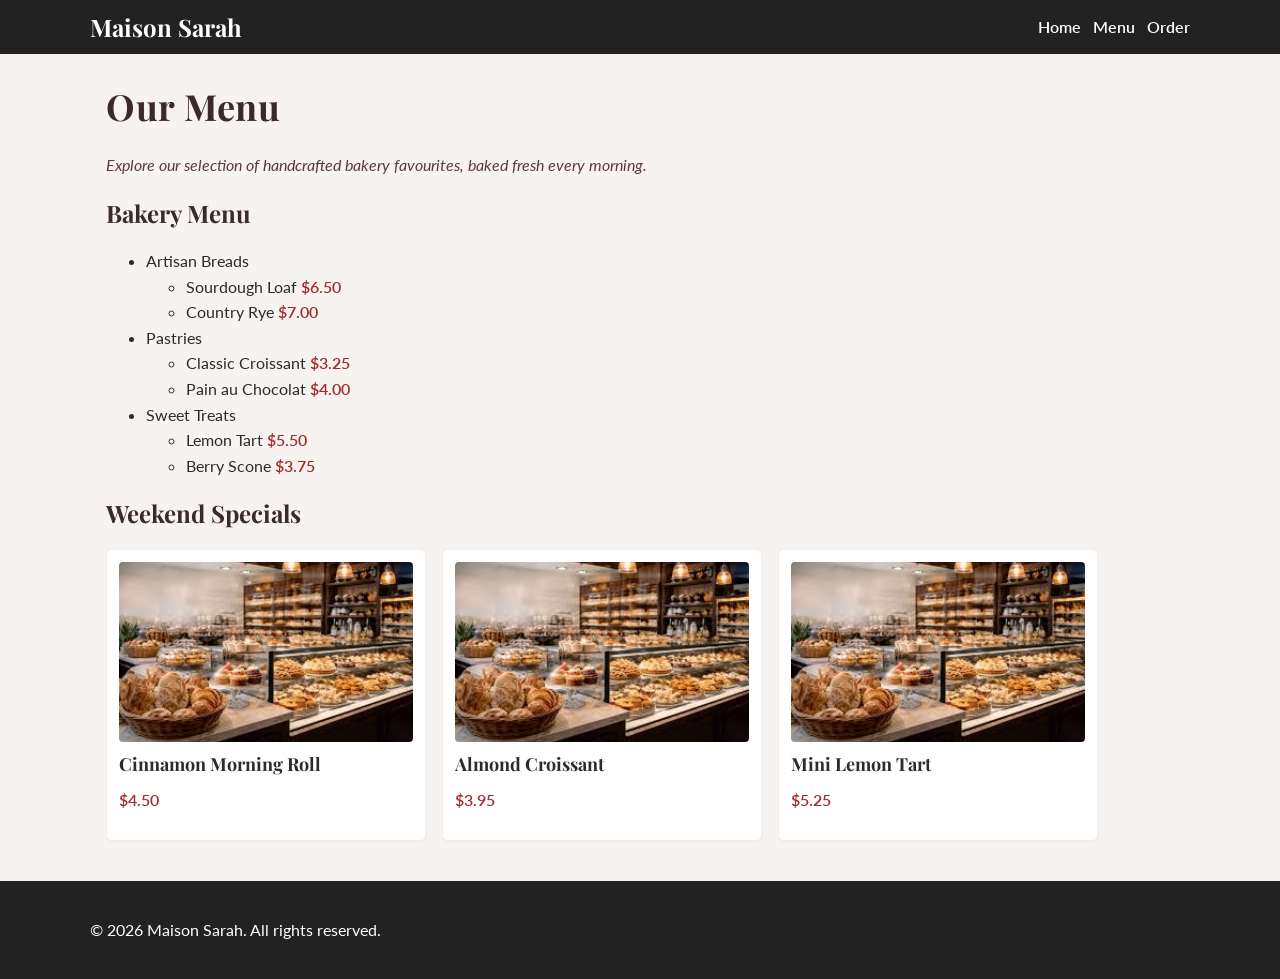
==== commit d0c4ed19: "Merge pull request #5 from Bethelhem213/exercise-06-layout Add layout container, header-bar, flex na" ====
--- a/menu.html
+++ b/menu.html
@@ -16,7 +16,7 @@
   </head>
   <body>
     <header>
-      <div class="container">
+      <div class="container header-bar">
         <a class="brand" href="index.html">Maison Sarah</a>
         <nav>
           <ul>
@@ -64,6 +64,38 @@
             </li>
           </ul>
         </section>
+
+        <section>
+          <h2>Weekend Specials</h2>
+          <div class="card-row">
+            <article class="card">
+              <img
+                src="images/bakery.jpg"
+                alt="Freshly glazed morning cinnamon roll on a wooden board"
+              />
+              <h3>Cinnamon Morning Roll</h3>
+              <p class="price">$4.50</p>
+            </article>
+
+            <article class="card">
+              <img
+                src="images/bakery.jpg"
+                alt="A flaky almond croissant with toasted almond slices on top"
+              />
+              <h3>Almond Croissant</h3>
+              <p class="price">$3.95</p>
+            </article>
+
+            <article class="card">
+              <img
+                src="images/bakery.jpg"
+                alt="Mini lemon tart topped with fresh berries on a ceramic plate"
+              />
+              <h3>Mini Lemon Tart</h3>
+              <p class="price">$5.25</p>
+            </article>
+          </div>
+        </section>
       </div>
     </main>
 
--- a/styles.css
+++ b/styles.css
@@ -15,7 +15,6 @@
 }
 html {
   font-size: 62.5%;
-  -webkit-text-size-adjust: 100%;
 }
 body {
   margin: 0;
@@ -33,14 +32,47 @@
     sans-serif;
   font-size: 1.6rem;
   line-height: 1.6;
-  -webkit-font-smoothing: antialiased;
-  -moz-osx-font-smoothing: grayscale;
 }
 
 .container {
   max-width: var(--max-width);
   margin: 0 auto;
   padding: 0 var(--container-padding);
+}
+
+.header-bar {
+  display: flex;
+  align-items: center;
+  justify-content: space-between;
+  gap: 1.6rem;
+  padding: 1.2rem 0;
+}
+
+.brand,
+.brand a {
+  font-family: "Playfair Display", Georgia, serif;
+  font-size: 2.4rem;
+  font-weight: 700;
+  color: var(--header-text);
+  text-decoration: none;
+}
+
+nav {
+  display: flex;
+  align-items: center;
+}
+nav ul {
+  list-style: none;
+  margin: 0;
+  padding: 0;
+  display: flex;
+  gap: 1.2rem;
+  align-items: center;
+}
+nav a {
+  color: var(--header-text);
+  text-decoration: none;
+  font-weight: 600;
 }
 
 header,
@@ -55,41 +87,28 @@
   display: flex;
   align-items: center;
   justify-content: space-between;
-  gap: 1.6rem;
-  padding: 1.2rem var(--container-padding);
+  gap: 1.2rem;
+  padding: 0.8rem 0;
 }
 
-.brand,
-.brand a {
-  font-family: "Playfair Display", Georgia, serif;
-  font-size: 2.4rem;
-  font-weight: 700;
-  color: var(--header-text);
-  text-decoration: none;
-  display: inline-block;
+main {
+  padding: 2.4rem 0 4rem;
+}
+footer {
+  padding: 1.2rem 0;
 }
 
-/* Navigation */
-nav ul {
-  list-style: none;
-  margin: 0;
-  padding: 0;
-  display: flex;
-  gap: 1.2rem;
-  align-items: center;
-}
-nav a {
-  color: var(--header-text);
-  text-decoration: none;
-  font-weight: 600;
+img {
+  max-width: 100%;
+  height: auto;
+  display: block;
 }
 
 h1,
 h2 {
-  margin: 0 0 1.2rem 0;
   font-family: "Playfair Display", Georgia, serif;
   color: var(--accent);
-  line-height: 1.1;
+  margin: 0 0 1.2rem 0;
 }
 h1 {
   font-size: 3.6rem;
@@ -99,53 +118,48 @@
   font-size: 2.4rem;
 }
 
-main {
-  padding: 2.4rem var(--container-padding) 4rem;
-}
-main .container {
-  padding: 0;
-}
-
-figure {
-  margin: 0 0 2rem;
-}
-img {
-  max-width: 100%;
-  height: auto;
-  display: block;
-  border: 0;
-}
-
 .tagline {
   color: var(--tagline);
   font-style: italic;
-  margin: 0 0 1.6rem 0;
+  margin-bottom: 1.6rem;
 }
 .price {
   color: var(--price);
   font-weight: 600;
 }
 
-footer p {
+.card-row {
+  display: flex;
+  gap: 1.6rem;
+  flex-wrap: wrap;
+  margin-top: 1.6rem;
+}
+.card {
+  background: #ffffff;
+  border: 1px solid rgba(0, 0, 0, 0.06);
+  border-radius: 6px;
+  padding: 1.2rem;
+  box-shadow: 0 1px 2px rgba(0, 0, 0, 0.04);
+  flex: 1 1 28rem;
+  max-width: 32rem;
+  display: flex;
+  flex-direction: column;
+  gap: 0.8rem;
+}
+.card img {
+  width: 100%;
+  height: 18rem;
+  object-fit: cover;
+  border-radius: 4px;
+  display: block;
+}
+.card h3 {
   margin: 0;
-  padding: 1.2rem 0;
-  font-size: 1.4rem;
-  color: var(--header-text);
+  font-size: 1.8rem;
+  font-family: "Playfair Display", Georgia, serif;
 }
-
-main p {
-  text-align: left;
-  margin: 0 0 1.2rem 0;
-}
-
-a:focus,
-a:hover {
-  outline: 3px solid rgba(255, 255, 255, 0.08);
-  outline-offset: 2px;
-}
-:focus {
-  outline: 2px solid #0a84ff;
-  outline-offset: 3px;
+.card .price {
+  margin-top: auto;
 }
 
 @media (max-width: 640px) {
@@ -153,192 +167,14 @@
   footer .container {
     flex-direction: column;
     text-align: center;
-    gap: 0.8rem;
-    padding: 1rem;
-  }
-  nav ul {
-    flex-wrap: wrap;
-    justify-content: center;
   }
   .brand {
     font-size: 2rem;
   }
-  h1 {
-    font-size: 3rem;
-  }
-  h2 {
-    font-size: 2rem;
-  }
-}
-
-:root {
-  --bg: #f7f3f1;
-  --text: #2b2b2b;
-  --header-bg: #222222;
-  --header-text: #ffffff;
-  --accent: #3b2b28;
-  --tagline: #5b3b36;
-  --price: #a42b2b;
-  --max-width: 1100px;
-  --container-padding: 1.6rem;
-}
-
-* {
-  box-sizing: border-box;
-}
-html {
-  font-size: 62.5%;
-  -webkit-text-size-adjust: 100%;
-}
-body {
-  margin: 0;
-  min-height: 100%;
-  background-color: var(--bg);
-  color: var(--text);
-  font-family:
-    "Lato",
-    system-ui,
-    -apple-system,
-    "Segoe UI",
-    Roboto,
-    "Helvetica Neue",
-    Arial,
-    sans-serif;
-  font-size: 1.6rem;
-  line-height: 1.6;
-  -webkit-font-smoothing: antialiased;
-  -moz-osx-font-smoothing: grayscale;
-}
-
-.container {
-  max-width: var(--max-width);
-  margin: 0 auto;
-  padding: 0 var(--container-padding);
-}
-
-header,
-footer {
-  background-color: var(--header-bg);
-  color: var(--header-text);
-  text-align: center;
-}
-
-header .container,
-footer .container {
-  display: flex;
-  align-items: center;
-  justify-content: space-between;
-  gap: 1.6rem;
-  padding: 1.2rem var(--container-padding);
-}
-
-.brand,
-.brand a {
-  font-family: "Playfair Display", Georgia, serif;
-  font-size: 2.4rem;
-  font-weight: 700;
-  color: var(--header-text);
-  text-decoration: none;
-  display: inline-block;
-}
-
-nav ul {
-  list-style: none;
-  margin: 0;
-  padding: 0;
-  display: flex;
-  gap: 1.2rem;
-  align-items: center;
-}
-nav a {
-  color: var(--header-text);
-  text-decoration: none;
-  font-weight: 600;
-}
-
-h1,
-h2 {
-  margin: 0 0 1.2rem 0;
-  font-family: "Playfair Display", Georgia, serif;
-  color: var(--accent);
-  line-height: 1.1;
-}
-h1 {
-  font-size: 3.6rem;
-  letter-spacing: 0.02em;
-}
-h2 {
-  font-size: 2.4rem;
-}
-
-main {
-  padding: 2.4rem var(--container-padding) 4rem;
-}
-main .container {
-  padding: 0;
-}
-
-figure {
-  margin: 0 0 2rem;
-}
-img {
-  max-width: 100%;
-  height: auto;
-  display: block;
-  border: 0;
-}
-
-.tagline {
-  color: var(--tagline);
-  font-style: italic;
-  margin: 0 0 1.6rem 0;
-}
-.price {
-  color: var(--price);
-  font-weight: 600;
-}
-
-footer p {
-  margin: 0;
-  padding: 1.2rem 0;
-  font-size: 1.4rem;
-  color: var(--header-text);
-}
-
-main p {
-  text-align: left;
-  margin: 0 0 1.2rem 0;
-}
-
-a:focus,
-a:hover {
-  outline: 3px solid rgba(255, 255, 255, 0.08);
-  outline-offset: 2px;
-}
-:focus {
-  outline: 2px solid #0a84ff;
-  outline-offset: 3px;
-}
-
-@media (max-width: 640px) {
-  header .container,
-  footer .container {
-    flex-direction: column;
-    text-align: center;
-    gap: 0.8rem;
-    padding: 1rem;
-  }
-  nav ul {
-    flex-wrap: wrap;
-    justify-content: center;
-  }
-  .brand {
-    font-size: 2rem;
+  .card img {
+    height: 14rem;
   }
   h1 {
     font-size: 3rem;
   }
-  h2 {
-    font-size: 2rem;
-  }
 }
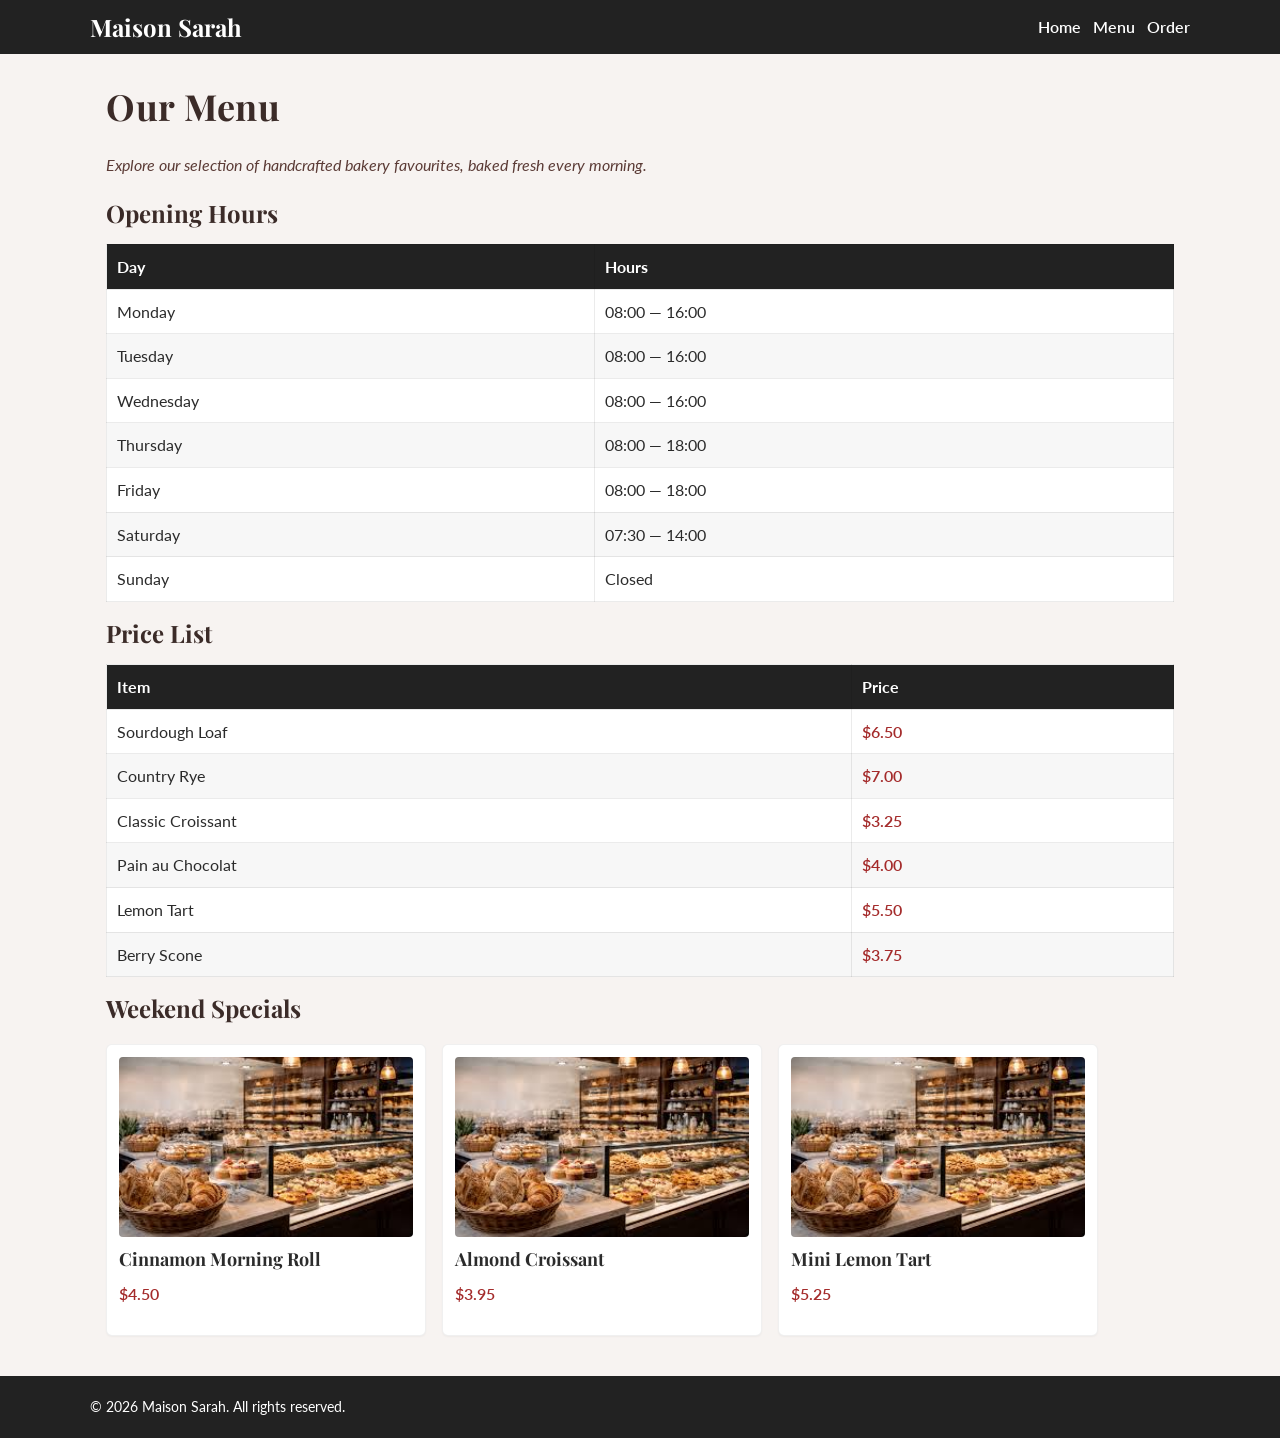
==== commit e7f28df4: "Merge pull request #6 from Bethelhem213/exercise-07-tables-and-form Add tables and pre-order form" ====
--- a/menu.html
+++ b/menu.html
@@ -37,32 +37,83 @@
         </p>
 
         <section>
-          <h2>Bakery Menu</h2>
-          <ul>
-            <li>
-              Artisan Breads
-              <ul>
-                <li>Sourdough Loaf <span class="price">$6.50</span></li>
-                <li>Country Rye <span class="price">$7.00</span></li>
-              </ul>
-            </li>
+          <h2>Opening Hours</h2>
+          <table aria-describedby="hours-desc">
+            <thead>
+              <tr>
+                <th>Day</th>
+                <th>Hours</th>
+              </tr>
+            </thead>
+            <tbody>
+              <tr>
+                <td>Monday</td>
+                <td>08:00 — 16:00</td>
+              </tr>
+              <tr>
+                <td>Tuesday</td>
+                <td>08:00 — 16:00</td>
+              </tr>
+              <tr>
+                <td>Wednesday</td>
+                <td>08:00 — 16:00</td>
+              </tr>
+              <tr>
+                <td>Thursday</td>
+                <td>08:00 — 18:00</td>
+              </tr>
+              <tr>
+                <td>Friday</td>
+                <td>08:00 — 18:00</td>
+              </tr>
+              <tr>
+                <td>Saturday</td>
+                <td>07:30 — 14:00</td>
+              </tr>
+              <tr>
+                <td>Sunday</td>
+                <td>Closed</td>
+              </tr>
+            </tbody>
+          </table>
+        </section>
 
-            <li>
-              Pastries
-              <ul>
-                <li>Classic Croissant <span class="price">$3.25</span></li>
-                <li>Pain au Chocolat <span class="price">$4.00</span></li>
-              </ul>
-            </li>
-
-            <li>
-              Sweet Treats
-              <ul>
-                <li>Lemon Tart <span class="price">$5.50</span></li>
-                <li>Berry Scone <span class="price">$3.75</span></li>
-              </ul>
-            </li>
-          </ul>
+        <section>
+          <h2>Price List</h2>
+          <table aria-describedby="prices-desc">
+            <thead>
+              <tr>
+                <th>Item</th>
+                <th>Price</th>
+              </tr>
+            </thead>
+            <tbody>
+              <tr>
+                <td>Sourdough Loaf</td>
+                <td><span class="price">$6.50</span></td>
+              </tr>
+              <tr>
+                <td>Country Rye</td>
+                <td><span class="price">$7.00</span></td>
+              </tr>
+              <tr>
+                <td>Classic Croissant</td>
+                <td><span class="price">$3.25</span></td>
+              </tr>
+              <tr>
+                <td>Pain au Chocolat</td>
+                <td><span class="price">$4.00</span></td>
+              </tr>
+              <tr>
+                <td>Lemon Tart</td>
+                <td><span class="price">$5.50</span></td>
+              </tr>
+              <tr>
+                <td>Berry Scone</td>
+                <td><span class="price">$3.75</span></td>
+              </tr>
+            </tbody>
+          </table>
         </section>
 
         <section>
@@ -71,7 +122,7 @@
             <article class="card">
               <img
                 src="images/bakery.jpg"
-                alt="Freshly glazed morning cinnamon roll on a wooden board"
+                alt="Freshly glazed cinnamon roll on a wooden board"
               />
               <h3>Cinnamon Morning Roll</h3>
               <p class="price">$4.50</p>
@@ -80,7 +131,7 @@
             <article class="card">
               <img
                 src="images/bakery.jpg"
-                alt="A flaky almond croissant with toasted almond slices on top"
+                alt="Flaky almond croissant topped with toasted almond slices"
               />
               <h3>Almond Croissant</h3>
               <p class="price">$3.95</p>
--- a/styles.css
+++ b/styles.css
@@ -19,7 +19,7 @@
 body {
   margin: 0;
   min-height: 100%;
-  background-color: var(--bg);
+  background: var(--bg);
   color: var(--text);
   font-family:
     "Lato",
@@ -39,7 +39,6 @@
   margin: 0 auto;
   padding: 0 var(--container-padding);
 }
-
 .header-bar {
   display: flex;
   align-items: center;
@@ -47,7 +46,6 @@
   gap: 1.6rem;
   padding: 1.2rem 0;
 }
-
 .brand,
 .brand a {
   font-family: "Playfair Display", Georgia, serif;
@@ -67,7 +65,6 @@
   padding: 0;
   display: flex;
   gap: 1.2rem;
-  align-items: center;
 }
 nav a {
   color: var(--header-text);
@@ -77,11 +74,10 @@
 
 header,
 footer {
-  background-color: var(--header-bg);
+  background: var(--header-bg);
   color: var(--header-text);
   text-align: center;
 }
-
 header .container,
 footer .container {
   display: flex;
@@ -94,10 +90,6 @@
 main {
   padding: 2.4rem 0 4rem;
 }
-footer {
-  padding: 1.2rem 0;
-}
-
 img {
   max-width: 100%;
   height: auto;
@@ -135,7 +127,7 @@
   margin-top: 1.6rem;
 }
 .card {
-  background: #ffffff;
+  background: #fff;
   border: 1px solid rgba(0, 0, 0, 0.06);
   border-radius: 6px;
   padding: 1.2rem;
@@ -162,6 +154,111 @@
   margin-top: auto;
 }
 
+table {
+  width: 100%;
+  border-collapse: collapse;
+  margin: 1.2rem 0;
+  font-size: 1.6rem;
+  background: #fff;
+}
+th,
+td {
+  padding: 0.9rem 1rem;
+  border: 1px solid rgba(0, 0, 0, 0.08);
+  text-align: left;
+  vertical-align: middle;
+}
+thead th {
+  background: var(--header-bg);
+  color: var(--header-text);
+  font-weight: 700;
+}
+tbody tr:nth-child(even) {
+  background: rgba(0, 0, 0, 0.03);
+}
+
+form {
+  margin-top: 1.2rem;
+}
+fieldset {
+  border: 1px solid rgba(0, 0, 0, 0.08);
+  padding: 1.2rem;
+  border-radius: 6px;
+  margin-bottom: 1.2rem;
+}
+legend {
+  font-weight: 700;
+  padding: 0 0.4rem;
+}
+label {
+  display: block;
+  margin-bottom: 0.4rem;
+  font-weight: 600;
+}
+.field {
+  font-family: inherit;
+  padding: 0.8rem;
+  border: 1px solid #cfcfcf;
+  border-radius: 4px;
+  width: 100%;
+  max-width: 40rem;
+  font-size: 1.6rem;
+}
+.field:focus {
+  outline: 3px solid rgba(58, 43, 40, 0.12);
+  outline-offset: 2px;
+}
+.field[required] {
+  box-shadow: 0 0 0 3px rgba(164, 43, 43, 0.04);
+}
+
+.choice {
+  display: flex;
+  gap: 1.2rem;
+  align-items: center;
+  flex-wrap: wrap;
+  margin-bottom: 0.6rem;
+}
+.choice label {
+  display: inline-flex;
+  align-items: center;
+  gap: 0.6rem;
+  font-weight: 400;
+}
+
+input[type="checkbox"],
+input[type="radio"] {
+  accent-color: var(--price);
+}
+
+button[type="submit"] {
+  background: var(--price);
+  color: #fff;
+  border: 0;
+  padding: 0.9rem 1.6rem;
+  font-size: 1.6rem;
+  border-radius: 6px;
+  cursor: pointer;
+}
+button[type="submit"]:focus,
+button[type="submit"]:hover {
+  filter: brightness(0.95);
+  outline: 3px solid rgba(255, 255, 255, 0.06);
+  outline-offset: 2px;
+}
+
+footer p {
+  margin: 0;
+  padding: 1.2rem 0;
+  font-size: 1.4rem;
+  color: var(--header-text);
+}
+
+a:focus,
+a:hover {
+  outline: 3px solid rgba(255, 255, 255, 0.08);
+  outline-offset: 2px;
+}
 @media (max-width: 640px) {
   header .container,
   footer .container {
